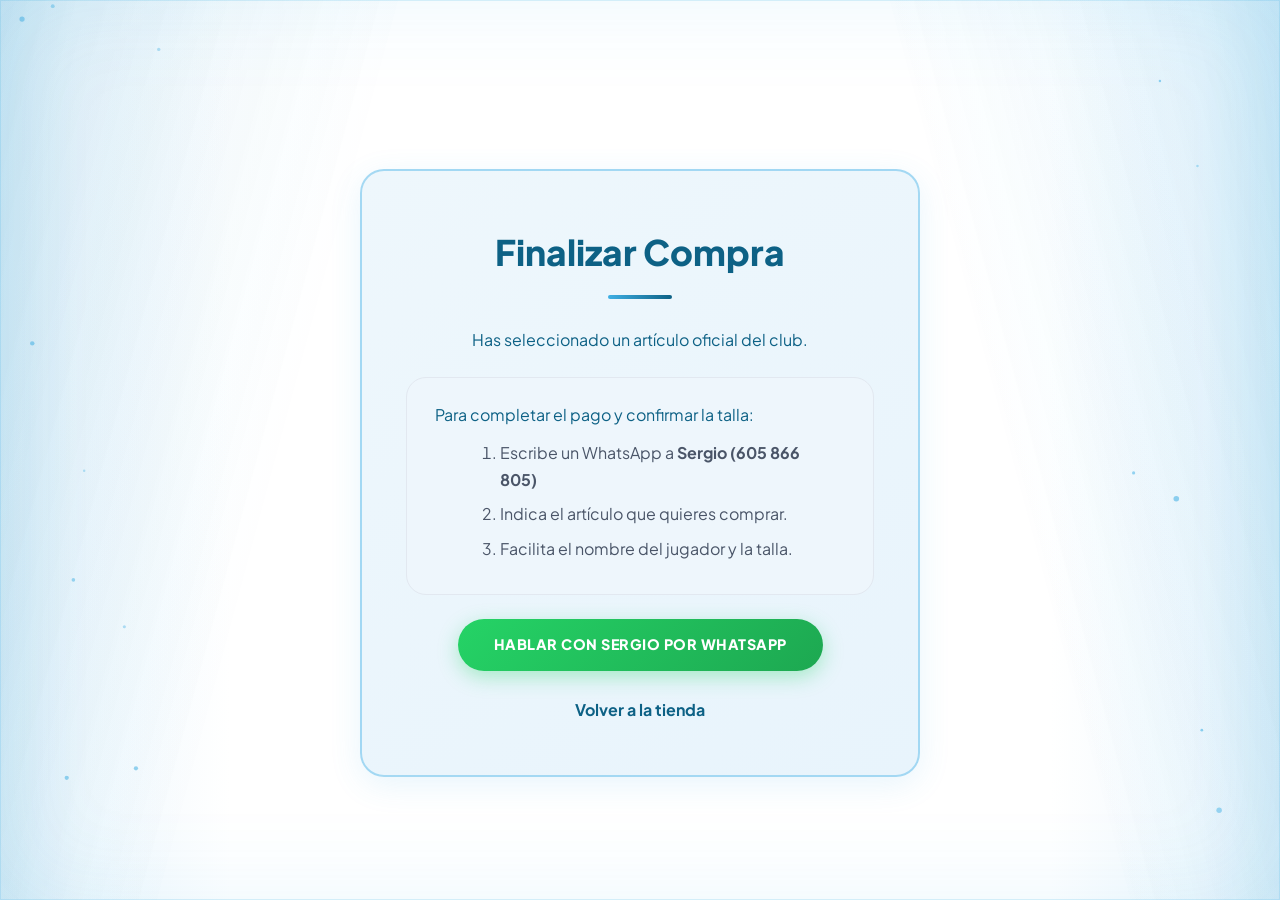
==== tienda.html @ 04175d42 "Add files via upload" ====
<!DOCTYPE html>
<html lang="es">
<head>
    <meta charset="UTF-8">
    <meta name="viewport" content="width=device-width, initial-scale=1.0">
    <title>Comprar Equipación | Inter de Majadahonda</title>
    <link rel="stylesheet" href="index.css?v=5">
    <link rel="icon" type="image/png" href="ImagenesInter/Logo.png">
</head>
<body class="inter-site bg-azul-suave pagina-secundaria">
    <div class="container">
        <div class="form-wrapper">
            <h2>Finalizar Compra</h2>
            <p>Has seleccionado un artículo oficial del club.</p>
            <div class="pasos-compra">
                <p>Para completar el pago y confirmar la talla:</p>
                <ol>
                    <li>Escribe un WhatsApp a <strong>Sergio (605 866 805)</strong></li>
                    <li>Indica el artículo que quieres comprar.</li>
                    <li>Facilita el nombre del jugador y la talla.</li>
                </ol>
            </div>
            <a href="https://wa.me/34605866805" class="btn-inter btn-whatsapp">Hablar con Sergio por WhatsApp</a>
            <br><br>
            <a href="index.html#tienda" class="enlace-volver">Volver a la tienda</a>
        </div>
    </div>
    <script src="inter-fondo.js?v=5" defer></script>
</body>
</html>
---- index.css ----
/* PALETA DE COLORES */
@import url('https://fonts.googleapis.com/css2?family=Plus+Jakarta+Sans:wght@400;600;700;800&display=swap');
@import url('inter-fondo.css');

:root {
    --azul-principal: #3eafe4;
    --azul-oscuro: #0d6185;
    --azul-suave: #eef6fc;
    --gris-fondo: #f4faff;
    --caja-azul: #eef6fc;
    --caja-azul-borde: rgba(62, 175, 228, 0.4);
    --borde-caja: 2px solid rgba(62, 175, 228, 0.42);
    --blanco: #ffffff;
    --gris-borde: #e2e8f0;
    --acento-hover: #2c8eb9;
    --sombra-suave: 0 4px 24px rgba(13, 97, 133, 0.08);
    --sombra-media: 0 12px 40px rgba(13, 97, 133, 0.12);
    --sombra-azul: 0 8px 32px rgba(62, 175, 228, 0.25);
    --radio-lg: 20px;
    --radio-xl: 24px;
    --transicion: 0.35s cubic-bezier(0.4, 0, 0.2, 1);
    --elevacion-equipo: 4px;
    --elevacion-foto: 6px;
    --elevacion-producto: 5px;
    --elevacion-precio: 5px;
    --margen-hover-extra: 2px;
}

* {
    margin: 0;
    padding: 0;
    box-sizing: border-box;
    scroll-behavior: smooth;
}

body {
    font-family: 'Plus Jakarta Sans', 'Segoe UI', Tahoma, Geneva, Verdana, sans-serif;
    line-height: 1.65;
    color: var(--azul-oscuro);
    -webkit-font-smoothing: antialiased;
}

.container {
    max-width: 1100px;
    margin: auto;
    padding: 0 24px;
}

/* ——— NAVEGACIÓN (fija: ver inter-fondo.css) ——— */
header {
    background: rgba(255, 255, 255, 0.98);
    backdrop-filter: blur(14px);
    -webkit-backdrop-filter: blur(14px);
    border-bottom: 3px solid var(--azul-principal);
    padding: 14px 0;
    box-shadow: 0 4px 20px rgba(13, 97, 133, 0.1);
    transition: box-shadow var(--transicion);
}

.nav-container {
    display: flex;
    justify-content: space-between;
    align-items: center;
    flex-wrap: wrap;
    gap: 12px;
}

.logo {
    font-size: 1.25rem;
    font-weight: 800;
    letter-spacing: -0.3px;
    display: flex;
    align-items: center;
}

.logo img {
    height: 50px;
    vertical-align: middle;
    margin-right: 10px;
    transition: transform var(--transicion);
}

.logo:hover img {
    transform: scale(1.05) rotate(-2deg);
}

.logo span {
    color: var(--azul-principal);
}

nav ul {
    list-style: none;
    display: flex;
    gap: 8px;
    flex-wrap: nowrap;
    justify-content: center;
}

nav a {
    text-decoration: none;
    color: var(--azul-oscuro);
    font-weight: 700;
    font-size: 0.92rem;
    padding: 8px 14px;
    border-radius: 50px;
    white-space: nowrap;
    flex-shrink: 0;
    transition: color var(--transicion), background var(--transicion), transform var(--transicion);
}

nav a:hover {
    color: var(--blanco);
    background: var(--azul-principal);
    transform: translateY(-1px);
}

@media (min-width: 769px) {
    nav ul {
        flex-wrap: wrap;
    }
}

.dropdown {
    position: relative;
}

.submenu {
    display: none;
    position: absolute;
    top: calc(100% + 8px);
    left: 0;
    background: var(--blanco);
    border: 1px solid var(--gris-borde);
    padding: 8px;
    min-width: 180px;
    box-shadow: var(--sombra-media);
    border-radius: var(--radio-lg);
    animation: fadeSlideDown 0.25s ease;
    z-index: 10001;
}

@keyframes fadeSlideDown {
    from {
        opacity: 0;
        transform: translateY(-8px);
    }
    to {
        opacity: 1;
        transform: translateY(0);
    }
}

.dropdown:hover .submenu {
    display: block;
}

.submenu li {
    list-style: none;
    margin-bottom: 4px;
}

.submenu a {
    display: block;
    border-radius: 12px;
}

/* ——— SECCIONES ——— */
section {
    padding: 72px 0;
    text-align: center;
    position: relative;
    scroll-margin-top: calc(var(--altura-nav, 96px) + 20px);
}

#inicio {
    padding-bottom: 40px;
}

#competicion {
    padding-top: 48px;
}

h1 {
    font-size: clamp(1.75rem, 4vw, 2.6rem);
    color: var(--azul-oscuro);
    margin-bottom: 20px;
    line-height: 1.25;
    font-weight: 800;
}

h2 {
    font-size: clamp(1.6rem, 3.5vw, 2.2rem);
    margin-bottom: 28px;
    color: var(--azul-oscuro);
    font-weight: 800;
    position: relative;
    display: inline-block;
    width: 100%;
}

h2::after {
    content: '';
    display: block;
    width: 64px;
    height: 4px;
    background: linear-gradient(90deg, var(--azul-principal), var(--azul-oscuro));
    border-radius: 4px;
    margin: 14px auto 0;
}

h3 {
    margin-bottom: 18px;
    color: var(--azul-principal);
    text-transform: uppercase;
    letter-spacing: 1.2px;
    font-size: 1rem;
    font-weight: 800;
}

.intro-text {
    font-size: 1.1rem;
    max-width: 850px;
    margin: 0 auto 32px;
    color: #4a5568;
    line-height: 1.75;
}

/* ——— HERO / INICIO ——— */
.hero {
    padding-top: 56px;
}

.hero-logo img {
    width: min(300px, 70vw);
    height: auto;
    filter: drop-shadow(0 12px 28px rgba(62, 175, 228, 0.35));
    animation: floatLogo 4s ease-in-out infinite;
}

@keyframes floatLogo {
    0%, 100% { transform: translateY(0); }
    50% { transform: translateY(-8px); }
}

.bienvenida {
    background: linear-gradient(145deg, #eef7fc 0%, #e3f2fa 100%);
    padding: 52px 48px;
    border-radius: var(--radio-xl);
    margin: 36px 0 40px;
    box-shadow: 0 10px 36px rgba(62, 175, 228, 0.14);
    border: var(--borde-caja);
    transition: box-shadow var(--transicion), transform var(--transicion);
}

.bienvenida h1 {
    margin-bottom: 24px;
}

.bienvenida .intro-text {
    margin-bottom: 0;
}

.bienvenida:hover {
    box-shadow: var(--sombra-media);
    transform: translateY(-2px);
}

/* ——— PROPUESTA DE VALOR ——— */
.propuesta-valor {
    background: linear-gradient(135deg, var(--azul-principal) 0%, var(--azul-oscuro) 100%);
    color: white;
    padding: 48px 40px;
    border-radius: var(--radio-xl);
    margin: 32px 0;
    box-shadow: var(--sombra-azul);
    position: relative;
    overflow: hidden;
}

.propuesta-valor::before {
    content: '';
    position: absolute;
    top: -50%;
    right: -20%;
    width: 280px;
    height: 280px;
    background: rgba(255, 255, 255, 0.08);
    border-radius: 50%;
    pointer-events: none;
}

.propuesta-valor h2,
.propuesta-valor h3 {
    color: white !important;
    text-transform: none;
    letter-spacing: normal;
}

.propuesta-valor h2::after {
    background: rgba(255, 255, 255, 0.5);
}

.propuesta-valor h3 {
    margin-bottom: 14px;
    font-size: 1.35rem;
}

.propuesta-valor p {
    font-size: 1.15rem;
    opacity: 0.95;
    position: relative;
    z-index: 1;
}

/* ——— PATROCINADORES ——— */
.patrocinadores {
    margin-top: 28px;
    margin-bottom: 0;
}

.patrocinadores h3 {
    color: var(--azul-oscuro);
    text-transform: none;
    letter-spacing: 0;
    font-size: 1.15rem;
}

.logos-grid {
    display: grid;
    grid-template-columns: repeat(2, 1fr);
    gap: 24px;
    margin-top: 20px;
    align-items: center;
}

.logo-patro {
    background: transparent;
    padding: 20px 16px;
    border: none;
    box-shadow: none;
    display: flex;
    align-items: center;
    justify-content: center;
    transition: transform var(--transicion);
}

.logo-patro:hover {
    transform: scale(1.03);
}

.logo-patro img {
    width: auto;
    max-width: 100%;
    height: auto;
    max-height: 130px;
    object-fit: contain;
}

.logo-patro.logo-patro-grande img {
    max-height: 200px;
    min-height: 140px;
}

/* ——— COMPETICIÓN Y EQUIPOS ——— */
.categoria-competicion {
    background: var(--caja-azul);
    padding: 44px 40px;
    border-radius: var(--radio-xl);
    margin-bottom: 36px;
    border: var(--borde-caja);
    box-shadow: 0 6px 28px rgba(62, 175, 228, 0.1);
    text-align: center;
    transition: box-shadow var(--transicion);
}

.categoria-competicion:hover {
    box-shadow: var(--sombra-media);
}

.categoria-competicion > p {
    color: #4a5568;
    margin-bottom: 8px;
}

.equipos-grid,
.equipos-foto-grid {
    display: grid;
    gap: 18px;
    margin-top: 24px;
}

.equipos-grid {
    grid-template-columns: repeat(4, 1fr);
    max-width: 100%;
    margin-left: auto;
    margin-right: auto;
}

.equipos-foto-grid {
    grid-template-columns: repeat(3, 1fr);
}

/* Federados 25/26 escritorio: 3 arriba, 2 abajo centrados */
.equipos-grid-federados {
    grid-template-columns: repeat(6, 1fr);
    max-width: 780px;
    margin-left: auto;
    margin-right: auto;
}

.equipos-grid-federados .equipo-card:nth-child(1) { grid-column: 1 / 3; }
.equipos-grid-federados .equipo-card:nth-child(2) { grid-column: 3 / 5; }
.equipos-grid-federados .equipo-card:nth-child(3) { grid-column: 5 / 7; }
.equipos-grid-federados .equipo-card:nth-child(4) { grid-column: 2 / 4; }
.equipos-grid-federados .equipo-card:nth-child(5) { grid-column: 4 / 6; }

/* Liga Fútbol 7: 4 equipos en una fila */
#competicion .categoria-competicion:nth-of-type(2) .equipos-grid {
    grid-template-columns: repeat(4, 1fr);
    max-width: 100%;
}

/* Liga Fútbol Sala: 3 equipos en una fila */
#competicion .categoria-competicion:nth-of-type(3) .equipos-grid {
    grid-template-columns: repeat(3, 1fr);
    max-width: 720px;
}

.equipo-card {
    background: #ffffff;
    padding: 26px 22px;
    border-radius: 16px;
    border: 1px solid rgba(62, 175, 228, 0.38);
    transition: var(--transicion);
    font-weight: 600;
}

.equipo-card:hover {
    border-color: var(--azul-principal);
    background: var(--blanco);
    box-shadow: var(--sombra-suave);
    transform: translateY(calc(-1 * var(--elevacion-equipo)));
}

.equipo-card-foto {
    background: var(--blanco);
    border-radius: var(--radio-lg);
    overflow: hidden;
    border: var(--borde-caja);
    transition: var(--transicion);
    box-shadow: var(--sombra-suave);
}

.equipo-card-foto:hover {
    transform: translateY(calc(-1 * var(--elevacion-foto)));
    box-shadow: var(--sombra-media);
    border-color: var(--azul-principal);
}

.equipo-card strong {
    color: var(--azul-oscuro);
    font-size: 1.05rem;
}

.equipo-info {
    padding: 20px;
    border-top: 3px solid var(--azul-principal);
    background: linear-gradient(180deg, var(--blanco) 0%, var(--azul-suave) 100%);
}

.equipo-info strong {
    display: block;
    font-size: 1.1rem;
    margin-bottom: 6px;
    color: var(--azul-oscuro);
}

.equipo-info span {
    color: var(--azul-principal);
    font-size: 0.82rem;
    font-weight: 800;
    text-transform: uppercase;
    letter-spacing: 0.5px;
}

/* ——— FOTOS (columnas fijas, altura proporcional) ——— */
.foto-real {
    width: 100%;
    height: auto;
    aspect-ratio: 4 / 3;
    object-fit: cover;
    display: block;
    border-radius: var(--radio-lg);
    border: var(--borde-caja);
    box-shadow: var(--sombra-suave);
}

.galeria-inicio .foto-real {
    aspect-ratio: 3 / 2;
}

.equipo-card-foto .foto-real {
    aspect-ratio: 4 / 3;
    border-radius: 0;
    border: none;
    border-bottom: 1px solid var(--gris-borde);
    box-shadow: none;
}

.foto-box {
    background: linear-gradient(145deg, #eef6fc 0%, #e2e8f0 100%);
    border: 2px dashed #b8d4e8;
    border-radius: var(--radio-lg);
    height: 190px;
    display: flex;
    align-items: center;
    justify-content: center;
    color: #7a9bb5;
    font-weight: 600;
    font-size: 0.95rem;
    transition: var(--transicion);
}

.foto-box:hover {
    border-color: var(--azul-principal);
    background: linear-gradient(145deg, var(--azul-suave) 0%, #eef6fc 100%);
}

.equipo-card-foto .foto-box {
    border: none;
    border-radius: 0;
    border-bottom: 1px solid var(--gris-borde);
}

.galeria-inicio,
.tienda-grid {
    display: grid;
    grid-template-columns: repeat(2, 1fr);
    gap: 20px;
    margin-bottom: 40px;
    padding-top: calc(var(--elevacion-producto) + var(--margen-hover-extra));
}

.equipos-foto-grid {
    gap: 16px;
    padding-top: calc(var(--elevacion-foto) + var(--margen-hover-extra));
}

#tienda h3 + p {
    margin-bottom: 16px;
}

.tienda-grid-packs {
    margin-top: 0;
    padding-top: calc(var(--elevacion-producto) + var(--margen-hover-extra));
}

.tienda-subtitulo {
    margin-top: 40px;
    margin-bottom: 16px;
}

#femenino .galeria-inicio {
    grid-template-columns: repeat(3, 1fr);
}

/* ——— TABLA ——— */
.tabla-wrapper {
    overflow: hidden;
    border-radius: var(--radio-xl);
    box-shadow: 0 8px 28px rgba(62, 175, 228, 0.1);
    margin-top: 32px;
    border: var(--borde-caja);
    background: var(--caja-azul);
    padding: 10px;
}

.tabla-wrapper-scroll {
    overflow-x: auto;
    border-radius: calc(var(--radio-xl) - 6px);
}

.tabla-inter {
    width: 100%;
    border-collapse: collapse;
    border-spacing: 0;
    background: var(--blanco);
    table-layout: fixed;
    border-radius: calc(var(--radio-lg) - 2px);
    overflow: hidden;
}

.tabla-inter th:nth-child(1),
.tabla-inter td:nth-child(1) {
    width: 24%;
}

.tabla-inter th:nth-child(2),
.tabla-inter td:nth-child(2) {
    width: 46%;
}

.tabla-inter th:nth-child(3),
.tabla-inter td:nth-child(3) {
    width: 30%;
}

.tabla-inter th {
    background: linear-gradient(180deg, var(--azul-oscuro) 0%, #0a5270 100%);
    color: white;
    padding: 12px 10px;
    font-weight: 700;
    text-align: center;
    font-size: 0.9rem;
}

.tabla-inter thead tr:first-child th:first-child {
    border-top-left-radius: 8px;
}

.tabla-inter thead tr:first-child th:last-child {
    border-top-right-radius: 8px;
}

.tabla-inter tbody tr:last-child td:first-child {
    border-bottom-left-radius: 8px;
}

.tabla-inter tbody tr:last-child td:last-child {
    border-bottom-right-radius: 8px;
}

.tabla-inter td {
    padding: 10px 10px;
    border-bottom: 1px solid var(--gris-borde);
    transition: background var(--transicion), border-color var(--transicion), color var(--transicion);
}

.tabla-inter td:first-child {
    border-left: 4px solid transparent;
    transition: background var(--transicion), border-color var(--transicion), transform var(--transicion), border-left-color var(--transicion), color var(--transicion);
}

.tabla-inter tbody tr:hover td {
    background: rgba(62, 175, 228, 0.1);
    border-bottom-color: var(--azul-principal);
    color: var(--azul-oscuro);
}

.tabla-inter tbody tr:hover td:first-child {
    transform: translateX(8px);
    border-left-color: var(--azul-principal);
    color: var(--azul-oscuro);
}

.tabla-inter tr:nth-child(even) td {
    background-color: var(--azul-suave);
}

.tabla-inter tr:nth-child(even):hover td {
    background: rgba(62, 175, 228, 0.14);
    color: var(--azul-oscuro);
}

/* ——— FEMENINO ——— */
.femenino-promo {
    background: linear-gradient(145deg, #eef7fc 0%, #e8f4fc 100%);
    padding: 44px 40px;
    border-radius: var(--radio-xl);
    margin-bottom: 44px;
    border: var(--borde-caja);
    box-shadow: 0 8px 32px rgba(62, 175, 228, 0.12);
}

.femenino-promo h3 {
    color: var(--azul-oscuro);
    font-size: 1.4rem;
    margin-bottom: 16px;
    text-transform: none;
    letter-spacing: 0;
}

/* ——— PRECIOS (estilo unificado) ——— */
.info-seccion {
    margin-bottom: 20px;
}

#precios,
#inscripciones,
#tienda {
    scroll-margin-top: calc(var(--altura-nav, 96px) + 20px);
}

.precios-grid-detallado {
    display: grid;
    grid-template-columns: repeat(3, 1fr);
    gap: 20px;
    margin: 36px 0 48px;
    align-items: stretch;
    padding-top: calc(var(--elevacion-precio) + var(--margen-hover-extra));
}

.precio-card {
    background: var(--caja-azul);
    padding: 42px 34px;
    border-radius: var(--radio-xl);
    border: var(--borde-caja);
    border-bottom: 5px solid var(--azul-principal);
    box-shadow: 0 8px 28px rgba(62, 175, 228, 0.1);
    display: flex;
    flex-direction: column;
    align-items: center;
    justify-content: flex-start;
    text-align: center;
    min-height: 250px;
    transition: var(--transicion);
    position: relative;
    overflow: hidden;
    margin-top: 0;
}

.precio-card::before {
    content: '';
    position: absolute;
    top: 0;
    left: 0;
    right: 0;
    height: 4px;
    background: linear-gradient(90deg, var(--azul-principal), var(--azul-oscuro));
    opacity: 0;
    transition: opacity var(--transicion);
}

.precio-card:hover {
    transform: translateY(calc(-1 * var(--elevacion-precio)));
    box-shadow: var(--sombra-media);
    border-color: var(--azul-principal);
}

.precio-card:hover::before {
    opacity: 1;
}

.precio-card h4 {
    color: var(--azul-oscuro);
    font-size: 1rem;
    font-weight: 800;
    text-transform: uppercase;
    letter-spacing: 0.8px;
    margin-bottom: 16px;
    width: 100%;
}

.precio-card .monto {
    display: block;
    font-size: 2.75rem;
    font-weight: 800;
    color: var(--azul-principal);
    margin: 8px 0 12px;
    line-height: 1;
}

.precio-card .monto::after {
    content: '';
    display: block;
    width: 40px;
    height: 3px;
    background: var(--azul-principal);
    border-radius: 2px;
    margin: 14px auto 0;
    opacity: 0.4;
}

.precio-card p {
    color: #4a5568;
    font-size: 0.95rem;
    line-height: 1.55;
    margin-top: auto;
    padding-top: 8px;
}

/* Sin variante destacada: las tres tarjetas son iguales */
.precio-card.destacada {
    border: var(--borde-caja);
    background: var(--caja-azul);
    transform: none;
}

.precio-card.destacada:hover {
    transform: translateY(calc(-1 * var(--elevacion-precio)));
}

/* ——— INSCRIPCIONES ——— */
.inscripcion-container {
    background: linear-gradient(145deg, #eef7fc 0%, #e8f4fc 100%);
    border-radius: var(--radio-xl);
    padding: 48px 44px;
    margin-top: 28px;
    border: var(--borde-caja);
    box-shadow: 0 8px 32px rgba(62, 175, 228, 0.12);
}

.categorias-lista {
    background: #ffffff;
    padding: 34px 38px;
    border-radius: var(--radio-lg);
    margin: 0 auto 36px;
    max-width: 800px;
    text-align: left;
    border: var(--borde-caja);
}

.categorias-lista h3 {
    color: var(--azul-principal);
    margin-bottom: 16px;
    text-transform: none;
    letter-spacing: 0;
    font-size: 1.2rem;
}

.categorias-lista p {
    margin-bottom: 12px;
    border-bottom: 1px solid var(--gris-borde);
    padding-bottom: 10px;
    transition: padding-left var(--transicion);
}

.categorias-lista p:hover {
    padding-left: 8px;
    border-bottom-color: var(--azul-principal);
}

.categorias-lista p:last-child {
    border-bottom: none;
}

.inscripcion-accion h3 {
    margin-bottom: 14px;
    color: var(--azul-oscuro);
    text-transform: none;
    letter-spacing: 0;
    font-size: 1.25rem;
}

.inscripcion-accion p {
    max-width: 700px;
    margin: 0 auto 20px;
    color: #4a5568;
}

.link-formulario {
    margin-top: 24px;
}

/* ——— TIENDA ——— */
.contacto-tienda {
    background: linear-gradient(145deg, #eef7fc 0%, #e8f4fc 100%);
    padding: 34px 38px;
    border-radius: var(--radio-lg);
    margin-bottom: 36px;
    border: var(--borde-caja);
    box-shadow: var(--sombra-suave);
}

.contacto-tienda a {
    color: var(--azul-principal);
    font-weight: 800;
    text-decoration: none;
    border-bottom: 2px solid transparent;
    transition: border-color var(--transicion), color var(--transicion);
}

.contacto-tienda a:hover {
    color: var(--azul-oscuro);
    border-bottom-color: var(--azul-oscuro);
}

.producto-card {
    background: var(--caja-azul);
    padding: 34px 28px;
    border-radius: var(--radio-xl);
    border: var(--borde-caja);
    border-bottom: 5px solid var(--azul-principal);
    display: flex;
    flex-direction: column;
    justify-content: space-between;
    height: 100%;
    box-shadow: var(--sombra-suave);
    transition: var(--transicion);
}

.producto-card:hover {
    transform: translateY(calc(-1 * var(--elevacion-producto)));
    box-shadow: var(--sombra-media);
    border-color: var(--azul-principal);
}

.producto-card:hover .foto-prenda {
    transform: scale(1.02);
}

.producto-card strong {
    display: block;
    font-size: 1.1rem;
    color: var(--azul-oscuro);
    margin: 8px 0;
}

.producto-card p {
    color: #4a5568;
    font-size: 0.92rem;
    margin: 8px 0 16px;
    flex-grow: 1;
}

.precio-tag {
    display: inline-block;
    background: linear-gradient(135deg, var(--azul-principal), var(--azul-oscuro));
    color: white;
    padding: 6px 18px;
    border-radius: 50px;
    font-weight: 800;
    margin: 8px 0 12px;
    font-size: 0.95rem;
}

.foto-prenda {
    width: 100%;
    height: auto;
    aspect-ratio: 1 / 1;
    object-fit: contain;
    background: rgba(255, 255, 255, 0.55);
    border-radius: 14px;
    margin-bottom: 14px;
    box-shadow: var(--sombra-suave);
    transition: transform var(--transicion);
}

.tienda-grid-individuales {
    display: grid;
    grid-template-columns: 1fr 1fr;
    gap: 20px;
    margin-bottom: 40px;
    padding-top: calc(var(--elevacion-producto) + var(--margen-hover-extra));
}

.tienda-columna {
    display: flex;
    flex-direction: column;
    gap: 24px;
}

.tienda-columna .producto-card {
    flex: 1;
}

.aviso-tienda,
#tienda > p[style] {
    margin-top: 28px;
    font-style: italic;
    color: var(--azul-oscuro);
}

.tienda-nota {
    margin-top: 30px;
    font-style: italic;
    color: #4a5568;
}

.hero-logo {
    text-align: center;
    margin-top: 12px;
    margin-bottom: 28px;
}

/* ——— BOTÓN ——— */
.btn-inter {
    background: linear-gradient(135deg, var(--azul-principal), var(--acento-hover));
    color: white;
    padding: 14px 36px;
    border: none;
    border-radius: 50px;
    font-weight: 800;
    cursor: pointer;
    text-transform: uppercase;
    letter-spacing: 0.5px;
    font-size: 0.9rem;
    transition: var(--transicion);
    box-shadow: var(--sombra-azul);
    font-family: inherit;
    display: inline-block;
    text-decoration: none;
}

.btn-inter:hover {
    background: linear-gradient(135deg, var(--azul-oscuro), #0a5270);
    transform: translateY(-2px) scale(1.03);
    box-shadow: 0 8px 24px rgba(13, 97, 133, 0.35);
    color: white;
}

.btn-inter-lg {
    font-size: 1.1rem;
    padding: 16px 40px;
}

.btn-inter-sm {
    font-size: 0.85rem;
    padding: 10px 20px;
}

/* ——— FORMULARIO (clases compartidas) ——— */
.grupo-form {
    margin-bottom: 25px;
    text-align: left;
}

.grupo-form label {
    display: block;
    font-weight: bold;
    margin-bottom: 8px;
    color: var(--azul-oscuro);
}

.grupo-form input[type="text"],
.grupo-form input[type="email"],
.grupo-form input[type="date"],
.grupo-form input[type="tel"] {
    width: 100%;
    padding: 12px;
    border: 1px solid var(--gris-borde);
    border-radius: 10px;
    font-size: 1rem;
    font-family: inherit;
    transition: border-color var(--transicion), box-shadow var(--transicion);
}

.grupo-form input:focus {
    outline: none;
    border-color: var(--azul-principal);
    box-shadow: 0 0 0 3px rgba(62, 175, 228, 0.2);
}

.form-seccion {
    background: #fdfdfd;
    padding: 20px;
    border-radius: 15px;
    border: 1px solid var(--gris-borde);
}

.form-wrapper {
    background: linear-gradient(145deg, #eef7fc 0%, #e8f4fc 100%);
    padding: 52px 44px;
    border-radius: var(--radio-xl);
    max-width: 560px;
    margin: 0 auto;
    box-shadow: 0 8px 32px rgba(62, 175, 228, 0.12);
    border: var(--borde-caja);
}

.pagina-secundaria {
    padding: 50px 0;
    text-align: center;
    min-height: 70vh;
    display: flex;
    align-items: center;
}

.pagina-secundaria .container {
    width: 100%;
}

.pasos-compra {
    background: var(--azul-suave);
    padding: 24px 28px;
    border-radius: var(--radio-lg);
    margin: 24px 0;
    border: 1px solid var(--gris-borde);
    text-align: left;
}

.pasos-compra ol {
    margin: 12px auto 0;
    padding-left: 1.25rem;
    max-width: 320px;
    color: #4a5568;
}

.pasos-compra li {
    margin-bottom: 8px;
}

.btn-whatsapp {
    background: linear-gradient(135deg, #25d366, #1da851) !important;
    box-shadow: 0 6px 20px rgba(37, 211, 102, 0.35) !important;
}

.btn-whatsapp:hover {
    background: linear-gradient(135deg, #1da851, #178f45) !important;
}

.enlace-volver {
    color: var(--azul-oscuro);
    font-weight: 700;
    text-decoration: none;
    border-bottom: 2px solid transparent;
    transition: border-color var(--transicion);
}

.enlace-volver:hover {
    border-bottom-color: var(--azul-principal);
}

/* ——— DIVISOR Y FOOTER ——— */
.divisor {
    border: 0;
    height: 2px;
    background: linear-gradient(90deg, transparent, var(--azul-principal), transparent);
    margin: 56px 0;
    opacity: 0.5;
}

footer {
    background: linear-gradient(180deg, var(--azul-oscuro) 0%, #084a63 100%);
    color: white;
    padding: 48px 0;
    border-top: 6px solid var(--azul-principal);
}

footer p {
    margin-bottom: 8px;
    opacity: 0.95;
}

footer a {
    color: #b8e4f7;
    text-decoration: none;
    font-weight: 700;
}

footer a:hover {
    color: white;
    text-decoration: underline;
}

footer p:last-child {
    opacity: 0.75;
    font-size: 0.9rem;
}

/* ——— ANIMACIÓN ENTRADA SECCIONES ——— */
@media (prefers-reduced-motion: no-preference) {
    section .container > h2,
    section .container > .intro-text,
    .bienvenida,
    .precio-card,
    .categoria-competicion,
    .equipo-card-foto {
        animation: fadeInUp 0.6s ease backwards;
    }
}

@keyframes fadeInUp {
    from {
        opacity: 0;
        transform: translateY(16px);
    }
    to {
        opacity: 1;
        transform: translateY(0);
    }
}

/* ——— ESCRITORIO (pantallas anchas) ——— */
@media (min-width: 769px) {
    .equipos-foto-grid {
        grid-template-columns: repeat(4, 1fr);
    }

    /* Tabla completa en ordenador (no modo tarjetas) */
    .tabla-inter {
        display: table;
        min-width: 100%;
        width: 100%;
    }

    .tabla-inter thead {
        display: table-header-group;
    }

    .tabla-inter tbody {
        display: table-row-group;
    }

    .tabla-inter tr {
        display: table-row;
    }

    .tabla-inter th,
    .tabla-inter td {
        display: table-cell;
    }

    .tabla-inter td:not(:first-child)::before {
        content: none;
    }

    .tabla-inter td:first-child {
        background: transparent;
        color: inherit;
        text-align: center;
        font-weight: inherit;
    }

    .tabla-inter tr:nth-child(even) td {
        background-color: var(--azul-suave);
    }

    .tabla-inter tr:nth-child(even) td:first-child {
        background-color: var(--azul-suave);
    }
}

@media (min-width: 1024px) {
    .equipos-foto-grid {
        grid-template-columns: repeat(4, 1fr);
    }
}

/* ——— MÓVIL ——— */
@media (max-width: 768px) {
    :root {
        --altura-nav: 72px;
        --margen-hover-extra: 3px;
    }

    html {
        font-size: 11px;
    }

    body.inter-site {
        font-size: 11px;
    }

    .container {
        max-width: 100%;
        padding: 0 8px;
    }

    section {
        padding: 20px 0;
        scroll-margin-top: calc(var(--altura-nav, 72px) + 12px);
    }

    #inicio {
        padding-bottom: 16px;
        padding-top: 8px;
    }

    #competicion {
        padding-top: 16px;
    }

    h1 {
        font-size: 1.15rem;
        margin-bottom: 10px;
        line-height: 1.2;
    }

    h2 {
        font-size: 1.05rem;
        margin-bottom: 12px;
    }

    h2::after {
        width: 36px;
        height: 2px;
        margin-top: 8px;
    }

    h3 {
        font-size: 0.75rem;
        margin-bottom: 8px;
        letter-spacing: 0.6px;
    }

    .intro-text {
        font-size: 0.82rem;
        margin-bottom: 14px;
        line-height: 1.45;
    }

    header {
        padding: 6px 0 8px;
    }

    .nav-container {
        flex-direction: column;
        align-items: stretch;
        flex-wrap: nowrap;
        gap: 6px;
    }

    .logo {
        font-size: 0.75rem;
        justify-content: center;
        padding: 0 4px;
    }

    .logo img {
        height: 28px;
        margin-right: 5px;
    }

    .logo span {
        display: none;
    }

    nav {
        display: block;
        position: static;
        width: 100%;
        padding: 0;
        background: transparent;
        border: none;
        box-shadow: none;
    }

    nav ul {
        display: flex;
        flex-wrap: wrap;
        justify-content: center;
        align-items: center;
        gap: 4px 6px;
        width: 100%;
        padding: 0 4px 2px;
        overflow: visible;
    }

    nav a {
        display: inline-block;
        font-size: 0.8rem;
        padding: 5px 9px;
        border-radius: 50px;
        text-align: center;
        white-space: nowrap;
        line-height: 1.25;
        flex: 0 0 auto;
    }

    nav li:nth-child(4) a,
    nav li:nth-child(7) a {
        white-space: normal;
    }

    .hero {
        padding-top: 24px;
    }

    .hero-logo {
        margin-top: 18px;
        margin-bottom: 16px;
    }

    .hero-logo img {
        width: min(120px, 32vw);
    }

    .bienvenida {
        padding: 14px 12px;
        margin: 12px 0 14px;
        border-radius: 12px;
    }

    .galeria-inicio,
    .tienda-grid {
        grid-template-columns: repeat(2, 1fr);
        gap: 10px;
        margin-bottom: 16px;
        padding-top: calc(var(--elevacion-producto) + var(--margen-hover-extra));
    }

    #femenino .galeria-inicio {
        grid-template-columns: repeat(3, 1fr);
        gap: 10px;
    }

    .equipos-foto-grid {
        grid-template-columns: repeat(3, 1fr);
        gap: 10px;
        padding-top: calc(var(--elevacion-foto) + var(--margen-hover-extra));
    }

    .foto-real,
    .galeria-inicio .foto-real {
        height: auto;
        aspect-ratio: 4 / 3;
        border-radius: 8px;
    }

    .equipo-card-foto .foto-real {
        height: auto;
        aspect-ratio: 4 / 3;
        border-radius: 0;
        border: none;
        box-shadow: none;
    }

    .equipo-card-foto {
        border-radius: 10px;
        border: 1px solid rgba(62, 175, 228, 0.32);
        box-shadow: none;
    }

    .equipo-info {
        padding: 6px 4px;
        border-top: 2px solid var(--azul-principal);
    }

    #tienda h3 + p {
        margin-bottom: 12px;
    }

    .tienda-grid-packs {
        padding-top: calc(var(--elevacion-producto) + var(--margen-hover-extra));
    }

    .propuesta-valor {
        padding: 14px 12px;
        margin: 12px 0;
        border-radius: 12px;
    }

    .propuesta-valor p {
        font-size: 0.8rem;
    }

    .propuesta-valor h3 {
        font-size: 0.88rem;
    }

    .logos-grid {
        grid-template-columns: repeat(2, 1fr);
        gap: 8px;
    }

    .logo-patro img {
        max-height: 48px;
    }

    .logo-patro.logo-patro-grande img {
        max-height: 60px;
        min-height: 0;
    }

    .categoria-competicion {
        padding: 14px 10px;
        margin-bottom: 14px;
        border-radius: 12px;
    }

    .equipos-grid {
        grid-template-columns: repeat(2, 1fr);
        max-width: 100%;
        gap: 6px;
        margin-top: 10px;
    }

    /* Móvil: anular layout escritorio de competición */
    #competicion .categoria-competicion:nth-of-type(2) .equipos-grid,
    #competicion .categoria-competicion:nth-of-type(3) .equipos-grid {
        grid-template-columns: repeat(2, 1fr);
        max-width: 100%;
    }

    .equipos-grid-federados {
        grid-template-columns: repeat(2, 1fr);
        max-width: 100%;
        gap: 6px;
    }

    .equipos-grid-federados .equipo-card:nth-child(1),
    .equipos-grid-federados .equipo-card:nth-child(2),
    .equipos-grid-federados .equipo-card:nth-child(3),
    .equipos-grid-federados .equipo-card:nth-child(4) {
        grid-column: auto;
    }

    .equipos-grid-federados .equipo-card:nth-child(5) {
        grid-column: 1 / -1;
        width: calc(50% - 4px);
        justify-self: center;
    }

    /* Futsal (3 equipos): último centrado en móvil */
    #competicion .categoria-competicion:nth-of-type(3) .equipos-grid .equipo-card:last-child:nth-child(odd) {
        grid-column: 1 / -1;
        width: calc(50% - 4px);
        justify-self: center;
    }

    .equipo-card {
        padding: 8px 4px;
        border-radius: 8px;
        font-size: 0.65rem;
        line-height: 1.25;
    }

    .equipo-card strong {
        font-size: 0.68rem;
    }

    .equipo-info strong {
        font-size: 0.65rem;
        margin-bottom: 1px;
    }

    .equipo-info span {
        font-size: 0.55rem;
        letter-spacing: 0;
    }

    .tabla-wrapper {
        padding: 6px;
        margin-top: 12px;
    }

    .tabla-wrapper-scroll {
        overflow-x: auto;
        -webkit-overflow-scrolling: touch;
    }

    .tabla-inter,
    .tabla-inter thead,
    .tabla-inter tbody,
    .tabla-inter tr,
    .tabla-inter th,
    .tabla-inter td {
        display: revert;
    }

    .tabla-inter {
        display: table !important;
        width: 100% !important;
        min-width: 0 !important;
        table-layout: fixed !important;
        border-collapse: collapse !important;
        font-size: 0.62rem;
    }

    .tabla-inter thead {
        display: table-header-group !important;
    }

    .tabla-inter tbody {
        display: table-row-group !important;
    }

    .tabla-inter tr {
        display: table-row !important;
    }

    .tabla-inter th,
    .tabla-inter td {
        display: table-cell !important;
        vertical-align: middle;
    }

    .tabla-inter th {
        padding: 7px 4px;
        font-size: 0.6rem;
    }

    .tabla-inter td {
        padding: 6px 4px;
        font-size: 0.58rem;
        line-height: 1.25;
        text-align: center;
        word-break: break-word;
        hyphens: auto;
    }

    .tabla-inter td::before {
        content: none !important;
        display: none !important;
    }

    .tabla-inter td:first-child {
        background-color: inherit;
        color: inherit;
        font-weight: 600;
    }

    .tabla-inter tr:nth-child(even) td,
    .tabla-inter tr:nth-child(even) td:first-child {
        background-color: var(--azul-suave);
    }

    .tabla-inter tbody tr:hover td {
        background: rgba(62, 175, 228, 0.1);
        border-bottom-color: var(--azul-principal);
        color: var(--azul-oscuro);
    }

    .tabla-inter tbody tr:hover td:first-child {
        transform: translateX(4px);
        border-left-color: var(--azul-principal);
        color: var(--azul-oscuro);
    }

    .tabla-inter tr:nth-child(even):hover td,
    .tabla-inter tr:nth-child(even):hover td:first-child {
        background: rgba(62, 175, 228, 0.14);
        color: var(--azul-oscuro);
    }

    .femenino-promo {
        padding: 14px 12px;
        margin-bottom: 14px;
        border-radius: 12px;
    }

    .femenino-promo h3 {
        font-size: 0.88rem;
    }

    .precios-grid-detallado {
        grid-template-columns: repeat(3, 1fr);
        gap: 8px;
        margin: 14px 0 18px;
        padding-top: calc(var(--elevacion-precio) + var(--margen-hover-extra));
    }

    .precio-card {
        padding: 12px 6px;
        min-height: 0;
        border-radius: 10px;
    }

    .precio-card h4 {
        font-size: 0.6rem;
        margin-bottom: 4px;
    }

    .precio-card .monto {
        font-size: 1.2rem;
        margin: 2px 0 4px;
    }

    .precio-card .monto::after {
        width: 20px;
        margin-top: 4px;
    }

    .precio-card p {
        font-size: 0.6rem;
        line-height: 1.3;
    }

    .inscripcion-container {
        padding: 14px 12px;
        border-radius: 12px;
    }

    .categorias-lista {
        padding: 12px 10px;
        margin-bottom: 14px;
    }

    .categorias-lista h3 {
        font-size: 0.82rem;
    }

    .categorias-lista p {
        font-size: 0.75rem;
        margin-bottom: 6px;
        padding-bottom: 6px;
    }

    .btn-inter {
        padding: 8px 14px;
        font-size: 0.68rem;
    }

    .btn-inter-lg {
        font-size: 0.72rem;
        padding: 9px 16px;
    }

    .btn-inter-sm {
        font-size: 0.6rem;
        padding: 6px 8px;
    }

    .contacto-tienda {
        padding: 12px 10px;
        margin-bottom: 14px;
    }

    .tienda-grid,
    .tienda-grid-individuales {
        grid-template-columns: repeat(2, 1fr);
        gap: 12px;
        margin-bottom: 14px;
        padding-top: calc(var(--elevacion-producto) + var(--margen-hover-extra));
    }

    .tienda-columna {
        gap: 12px;
    }

    .producto-card {
        padding: 10px 8px;
        border-radius: 10px;
    }

    .producto-card strong {
        font-size: 0.68rem;
    }

    .producto-card p {
        font-size: 0.62rem;
        margin: 4px 0 6px;
    }

    .foto-prenda {
        height: auto;
        aspect-ratio: 1 / 1;
        margin-bottom: 6px;
    }

    .precio-tag {
        font-size: 0.62rem;
        padding: 3px 8px;
    }

    .divisor {
        margin: 20px 0;
    }

    footer {
        padding: 20px 0;
    }

    footer p {
        font-size: 0.72rem;
    }

    .dropdown .submenu {
        position: static;
        box-shadow: none;
        margin-top: 4px;
    }
}

/* Forzar tabla normal también con clase JS en móvil */
body.modo-movil .tabla-inter {
    display: table !important;
    width: 100% !important;
    min-width: 0 !important;
    table-layout: fixed !important;
}

body.modo-movil .tabla-inter thead {
    display: table-header-group !important;
}

body.modo-movil .tabla-inter tbody {
    display: table-row-group !important;
}

body.modo-movil .tabla-inter tr {
    display: table-row !important;
}

body.modo-movil .tabla-inter th,
body.modo-movil .tabla-inter td {
    display: table-cell !important;
}

body.modo-movil .tabla-inter td::before {
    content: none !important;
    display: none !important;
}

/* Clase añadida por JS para identificar modo móvil */
body.modo-escritorio .nav-container {
    flex-wrap: wrap;
}
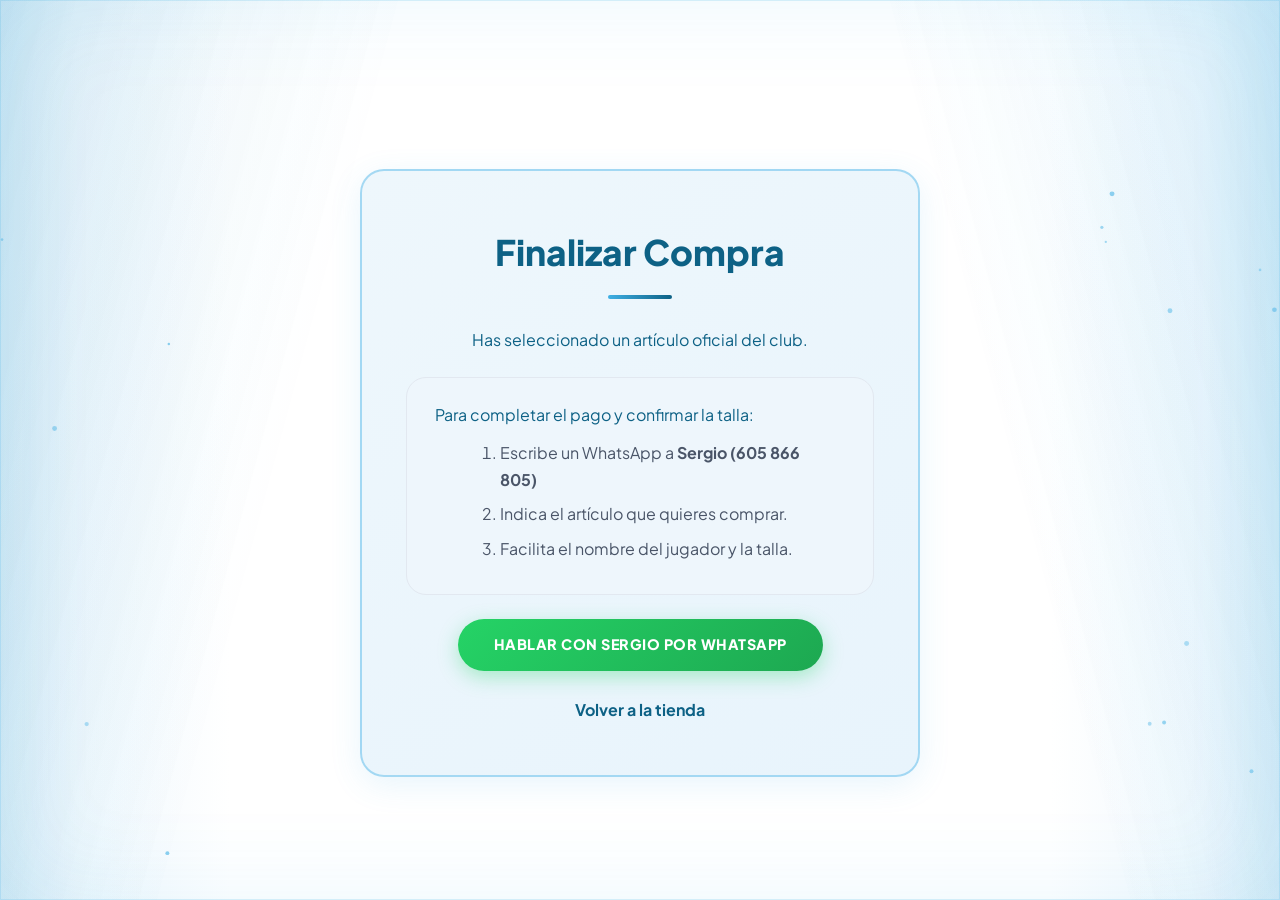
==== commit fe1cc640: "Version inicial de la web" ====
--- a/tienda.html
+++ b/tienda.html
@@ -1,30 +1,30 @@
-<!DOCTYPE html>
-<html lang="es">
-<head>
-    <meta charset="UTF-8">
-    <meta name="viewport" content="width=device-width, initial-scale=1.0">
-    <title>Comprar Equipación | Inter de Majadahonda</title>
-    <link rel="stylesheet" href="index.css?v=5">
-    <link rel="icon" type="image/png" href="ImagenesInter/Logo.png">
-</head>
-<body class="inter-site bg-azul-suave pagina-secundaria">
-    <div class="container">
-        <div class="form-wrapper">
-            <h2>Finalizar Compra</h2>
-            <p>Has seleccionado un artículo oficial del club.</p>
-            <div class="pasos-compra">
-                <p>Para completar el pago y confirmar la talla:</p>
-                <ol>
-                    <li>Escribe un WhatsApp a <strong>Sergio (605 866 805)</strong></li>
-                    <li>Indica el artículo que quieres comprar.</li>
-                    <li>Facilita el nombre del jugador y la talla.</li>
-                </ol>
-            </div>
-            <a href="https://wa.me/34605866805" class="btn-inter btn-whatsapp">Hablar con Sergio por WhatsApp</a>
-            <br><br>
-            <a href="index.html#tienda" class="enlace-volver">Volver a la tienda</a>
-        </div>
-    </div>
-    <script src="inter-fondo.js?v=5" defer></script>
-</body>
-</html>
+<!DOCTYPE html>
+<html lang="es">
+<head>
+    <meta charset="UTF-8">
+    <meta name="viewport" content="width=device-width, initial-scale=1.0">
+    <title>Comprar Equipación | Inter de Majadahonda</title>
+    <link rel="stylesheet" href="index.css?v=5">
+    <link rel="icon" type="image/png" href="ImagenesInter/Logo.png">
+</head>
+<body class="inter-site bg-azul-suave pagina-secundaria">
+    <div class="container">
+        <div class="form-wrapper">
+            <h2>Finalizar Compra</h2>
+            <p>Has seleccionado un artículo oficial del club.</p>
+            <div class="pasos-compra">
+                <p>Para completar el pago y confirmar la talla:</p>
+                <ol>
+                    <li>Escribe un WhatsApp a <strong>Sergio (605 866 805)</strong></li>
+                    <li>Indica el artículo que quieres comprar.</li>
+                    <li>Facilita el nombre del jugador y la talla.</li>
+                </ol>
+            </div>
+            <a href="https://wa.me/34605866805" class="btn-inter btn-whatsapp">Hablar con Sergio por WhatsApp</a>
+            <br><br>
+            <a href="index.html#tienda" class="enlace-volver">Volver a la tienda</a>
+        </div>
+    </div>
+    <script src="inter-fondo.js?v=5" defer></script>
+</body>
+</html>
--- a/index.css
+++ b/index.css
@@ -1,1789 +1,1785 @@
-/* PALETA DE COLORES */
-@import url('https://fonts.googleapis.com/css2?family=Plus+Jakarta+Sans:wght@400;600;700;800&display=swap');
-@import url('inter-fondo.css');
-
-:root {
-    --azul-principal: #3eafe4;
-    --azul-oscuro: #0d6185;
-    --azul-suave: #eef6fc;
-    --gris-fondo: #f4faff;
-    --caja-azul: #eef6fc;
-    --caja-azul-borde: rgba(62, 175, 228, 0.4);
-    --borde-caja: 2px solid rgba(62, 175, 228, 0.42);
-    --blanco: #ffffff;
-    --gris-borde: #e2e8f0;
-    --acento-hover: #2c8eb9;
-    --sombra-suave: 0 4px 24px rgba(13, 97, 133, 0.08);
-    --sombra-media: 0 12px 40px rgba(13, 97, 133, 0.12);
-    --sombra-azul: 0 8px 32px rgba(62, 175, 228, 0.25);
-    --radio-lg: 20px;
-    --radio-xl: 24px;
-    --transicion: 0.35s cubic-bezier(0.4, 0, 0.2, 1);
-    --elevacion-equipo: 4px;
-    --elevacion-foto: 6px;
-    --elevacion-producto: 5px;
-    --elevacion-precio: 5px;
-    --margen-hover-extra: 2px;
-}
-
-* {
-    margin: 0;
-    padding: 0;
-    box-sizing: border-box;
-    scroll-behavior: smooth;
-}
-
-body {
-    font-family: 'Plus Jakarta Sans', 'Segoe UI', Tahoma, Geneva, Verdana, sans-serif;
-    line-height: 1.65;
-    color: var(--azul-oscuro);
-    -webkit-font-smoothing: antialiased;
-}
-
-.container {
-    max-width: 1100px;
-    margin: auto;
-    padding: 0 24px;
-}
-
-/* ——— NAVEGACIÓN (fija: ver inter-fondo.css) ——— */
-header {
-    background: rgba(255, 255, 255, 0.98);
-    backdrop-filter: blur(14px);
-    -webkit-backdrop-filter: blur(14px);
-    border-bottom: 3px solid var(--azul-principal);
-    padding: 14px 0;
-    box-shadow: 0 4px 20px rgba(13, 97, 133, 0.1);
-    transition: box-shadow var(--transicion);
-}
-
-.nav-container {
-    display: flex;
-    justify-content: space-between;
-    align-items: center;
-    flex-wrap: wrap;
-    gap: 12px;
-}
-
-.logo {
-    font-size: 1.25rem;
-    font-weight: 800;
-    letter-spacing: -0.3px;
-    display: flex;
-    align-items: center;
-}
-
-.logo img {
-    height: 50px;
-    vertical-align: middle;
-    margin-right: 10px;
-    transition: transform var(--transicion);
-}
-
-.logo:hover img {
-    transform: scale(1.05) rotate(-2deg);
-}
-
-.logo span {
-    color: var(--azul-principal);
-}
-
-nav ul {
-    list-style: none;
-    display: flex;
-    gap: 8px;
-    flex-wrap: nowrap;
-    justify-content: center;
-}
-
-nav a {
-    text-decoration: none;
-    color: var(--azul-oscuro);
-    font-weight: 700;
-    font-size: 0.92rem;
-    padding: 8px 14px;
-    border-radius: 50px;
-    white-space: nowrap;
-    flex-shrink: 0;
-    transition: color var(--transicion), background var(--transicion), transform var(--transicion);
-}
-
-nav a:hover {
-    color: var(--blanco);
-    background: var(--azul-principal);
-    transform: translateY(-1px);
-}
-
-@media (min-width: 769px) {
-    nav ul {
-        flex-wrap: wrap;
-    }
-}
-
-.dropdown {
-    position: relative;
-}
-
-.submenu {
-    display: none;
-    position: absolute;
-    top: calc(100% + 8px);
-    left: 0;
-    background: var(--blanco);
-    border: 1px solid var(--gris-borde);
-    padding: 8px;
-    min-width: 180px;
-    box-shadow: var(--sombra-media);
-    border-radius: var(--radio-lg);
-    animation: fadeSlideDown 0.25s ease;
-    z-index: 10001;
-}
-
-@keyframes fadeSlideDown {
-    from {
-        opacity: 0;
-        transform: translateY(-8px);
-    }
-    to {
-        opacity: 1;
-        transform: translateY(0);
-    }
-}
-
-.dropdown:hover .submenu {
-    display: block;
-}
-
-.submenu li {
-    list-style: none;
-    margin-bottom: 4px;
-}
-
-.submenu a {
-    display: block;
-    border-radius: 12px;
-}
-
-/* ——— SECCIONES ——— */
-section {
-    padding: 72px 0;
-    text-align: center;
-    position: relative;
-    scroll-margin-top: calc(var(--altura-nav, 96px) + 20px);
-}
-
-#inicio {
-    padding-bottom: 40px;
-}
-
-#competicion {
-    padding-top: 48px;
-}
-
-h1 {
-    font-size: clamp(1.75rem, 4vw, 2.6rem);
-    color: var(--azul-oscuro);
-    margin-bottom: 20px;
-    line-height: 1.25;
-    font-weight: 800;
-}
-
-h2 {
-    font-size: clamp(1.6rem, 3.5vw, 2.2rem);
-    margin-bottom: 28px;
-    color: var(--azul-oscuro);
-    font-weight: 800;
-    position: relative;
-    display: inline-block;
-    width: 100%;
-}
-
-h2::after {
-    content: '';
-    display: block;
-    width: 64px;
-    height: 4px;
-    background: linear-gradient(90deg, var(--azul-principal), var(--azul-oscuro));
-    border-radius: 4px;
-    margin: 14px auto 0;
-}
-
-h3 {
-    margin-bottom: 18px;
-    color: var(--azul-principal);
-    text-transform: uppercase;
-    letter-spacing: 1.2px;
-    font-size: 1rem;
-    font-weight: 800;
-}
-
-.intro-text {
-    font-size: 1.1rem;
-    max-width: 850px;
-    margin: 0 auto 32px;
-    color: #4a5568;
-    line-height: 1.75;
-}
-
-/* ——— HERO / INICIO ——— */
-.hero {
-    padding-top: 56px;
-}
-
-.hero-logo img {
-    width: min(300px, 70vw);
-    height: auto;
-    filter: drop-shadow(0 12px 28px rgba(62, 175, 228, 0.35));
-    animation: floatLogo 4s ease-in-out infinite;
-}
-
-@keyframes floatLogo {
-    0%, 100% { transform: translateY(0); }
-    50% { transform: translateY(-8px); }
-}
-
-.bienvenida {
-    background: linear-gradient(145deg, #eef7fc 0%, #e3f2fa 100%);
-    padding: 52px 48px;
-    border-radius: var(--radio-xl);
-    margin: 36px 0 40px;
-    box-shadow: 0 10px 36px rgba(62, 175, 228, 0.14);
-    border: var(--borde-caja);
-    transition: box-shadow var(--transicion), transform var(--transicion);
-}
-
-.bienvenida h1 {
-    margin-bottom: 24px;
-}
-
-.bienvenida .intro-text {
-    margin-bottom: 0;
-}
-
-.bienvenida:hover {
-    box-shadow: var(--sombra-media);
-    transform: translateY(-2px);
-}
-
-/* ——— PROPUESTA DE VALOR ——— */
-.propuesta-valor {
-    background: linear-gradient(135deg, var(--azul-principal) 0%, var(--azul-oscuro) 100%);
-    color: white;
-    padding: 48px 40px;
-    border-radius: var(--radio-xl);
-    margin: 32px 0;
-    box-shadow: var(--sombra-azul);
-    position: relative;
-    overflow: hidden;
-}
-
-.propuesta-valor::before {
-    content: '';
-    position: absolute;
-    top: -50%;
-    right: -20%;
-    width: 280px;
-    height: 280px;
-    background: rgba(255, 255, 255, 0.08);
-    border-radius: 50%;
-    pointer-events: none;
-}
-
-.propuesta-valor h2,
-.propuesta-valor h3 {
-    color: white !important;
-    text-transform: none;
-    letter-spacing: normal;
-}
-
-.propuesta-valor h2::after {
-    background: rgba(255, 255, 255, 0.5);
-}
-
-.propuesta-valor h3 {
-    margin-bottom: 14px;
-    font-size: 1.35rem;
-}
-
-.propuesta-valor p {
-    font-size: 1.15rem;
-    opacity: 0.95;
-    position: relative;
-    z-index: 1;
-}
-
-/* ——— PATROCINADORES ——— */
-.patrocinadores {
-    margin-top: 28px;
-    margin-bottom: 0;
-}
-
-.patrocinadores h3 {
-    color: var(--azul-oscuro);
-    text-transform: none;
-    letter-spacing: 0;
-    font-size: 1.15rem;
-}
-
-.logos-grid {
-    display: grid;
-    grid-template-columns: repeat(2, 1fr);
-    gap: 24px;
-    margin-top: 20px;
-    align-items: center;
-}
-
-.logo-patro {
-    background: transparent;
-    padding: 20px 16px;
-    border: none;
-    box-shadow: none;
-    display: flex;
-    align-items: center;
-    justify-content: center;
-    transition: transform var(--transicion);
-}
-
-.logo-patro:hover {
-    transform: scale(1.03);
-}
-
-.logo-patro img {
-    width: auto;
-    max-width: 100%;
-    height: auto;
-    max-height: 130px;
-    object-fit: contain;
-}
-
-.logo-patro.logo-patro-grande img {
-    max-height: 200px;
-    min-height: 140px;
-}
-
-/* ——— COMPETICIÓN Y EQUIPOS ——— */
-.categoria-competicion {
-    background: var(--caja-azul);
-    padding: 44px 40px;
-    border-radius: var(--radio-xl);
-    margin-bottom: 36px;
-    border: var(--borde-caja);
-    box-shadow: 0 6px 28px rgba(62, 175, 228, 0.1);
-    text-align: center;
-    transition: box-shadow var(--transicion);
-}
-
-.categoria-competicion:hover {
-    box-shadow: var(--sombra-media);
-}
-
-.categoria-competicion > p {
-    color: #4a5568;
-    margin-bottom: 8px;
-}
-
-.equipos-grid,
-.equipos-foto-grid {
-    display: grid;
-    gap: 18px;
-    margin-top: 24px;
-}
-
-.equipos-grid {
-    grid-template-columns: repeat(4, 1fr);
-    max-width: 100%;
-    margin-left: auto;
-    margin-right: auto;
-}
-
-.equipos-foto-grid {
-    grid-template-columns: repeat(3, 1fr);
-}
-
-/* Federados 25/26 escritorio: 3 arriba, 2 abajo centrados */
-.equipos-grid-federados {
-    grid-template-columns: repeat(6, 1fr);
-    max-width: 780px;
-    margin-left: auto;
-    margin-right: auto;
-}
-
-.equipos-grid-federados .equipo-card:nth-child(1) { grid-column: 1 / 3; }
-.equipos-grid-federados .equipo-card:nth-child(2) { grid-column: 3 / 5; }
-.equipos-grid-federados .equipo-card:nth-child(3) { grid-column: 5 / 7; }
-.equipos-grid-federados .equipo-card:nth-child(4) { grid-column: 2 / 4; }
-.equipos-grid-federados .equipo-card:nth-child(5) { grid-column: 4 / 6; }
-
-/* Liga Fútbol 7: 4 equipos en una fila */
-#competicion .categoria-competicion:nth-of-type(2) .equipos-grid {
-    grid-template-columns: repeat(4, 1fr);
-    max-width: 100%;
-}
-
-/* Liga Fútbol Sala: 3 equipos en una fila */
-#competicion .categoria-competicion:nth-of-type(3) .equipos-grid {
-    grid-template-columns: repeat(3, 1fr);
-    max-width: 720px;
-}
-
-.equipo-card {
-    background: #ffffff;
-    padding: 26px 22px;
-    border-radius: 16px;
-    border: 1px solid rgba(62, 175, 228, 0.38);
-    transition: var(--transicion);
-    font-weight: 600;
-}
-
-.equipo-card:hover {
-    border-color: var(--azul-principal);
-    background: var(--blanco);
-    box-shadow: var(--sombra-suave);
-    transform: translateY(calc(-1 * var(--elevacion-equipo)));
-}
-
-.equipo-card-foto {
-    background: var(--blanco);
-    border-radius: var(--radio-lg);
-    overflow: hidden;
-    border: var(--borde-caja);
-    transition: var(--transicion);
-    box-shadow: var(--sombra-suave);
-}
-
-.equipo-card-foto:hover {
-    transform: translateY(calc(-1 * var(--elevacion-foto)));
-    box-shadow: var(--sombra-media);
-    border-color: var(--azul-principal);
-}
-
-.equipo-card strong {
-    color: var(--azul-oscuro);
-    font-size: 1.05rem;
-}
-
-.equipo-info {
-    padding: 20px;
-    border-top: 3px solid var(--azul-principal);
-    background: linear-gradient(180deg, var(--blanco) 0%, var(--azul-suave) 100%);
-}
-
-.equipo-info strong {
-    display: block;
-    font-size: 1.1rem;
-    margin-bottom: 6px;
-    color: var(--azul-oscuro);
-}
-
-.equipo-info span {
-    color: var(--azul-principal);
-    font-size: 0.82rem;
-    font-weight: 800;
-    text-transform: uppercase;
-    letter-spacing: 0.5px;
-}
-
-/* ——— FOTOS (columnas fijas, altura proporcional) ——— */
-.foto-real {
-    width: 100%;
-    height: auto;
-    aspect-ratio: 4 / 3;
-    object-fit: cover;
-    display: block;
-    border-radius: var(--radio-lg);
-    border: var(--borde-caja);
-    box-shadow: var(--sombra-suave);
-}
-
-.galeria-inicio .foto-real {
-    aspect-ratio: 3 / 2;
-}
-
-.equipo-card-foto .foto-real {
-    aspect-ratio: 4 / 3;
-    border-radius: 0;
-    border: none;
-    border-bottom: 1px solid var(--gris-borde);
-    box-shadow: none;
-}
-
-.foto-box {
-    background: linear-gradient(145deg, #eef6fc 0%, #e2e8f0 100%);
-    border: 2px dashed #b8d4e8;
-    border-radius: var(--radio-lg);
-    height: 190px;
-    display: flex;
-    align-items: center;
-    justify-content: center;
-    color: #7a9bb5;
-    font-weight: 600;
-    font-size: 0.95rem;
-    transition: var(--transicion);
-}
-
-.foto-box:hover {
-    border-color: var(--azul-principal);
-    background: linear-gradient(145deg, var(--azul-suave) 0%, #eef6fc 100%);
-}
-
-.equipo-card-foto .foto-box {
-    border: none;
-    border-radius: 0;
-    border-bottom: 1px solid var(--gris-borde);
-}
-
-.galeria-inicio,
-.tienda-grid {
-    display: grid;
-    grid-template-columns: repeat(2, 1fr);
-    gap: 20px;
-    margin-bottom: 40px;
-    padding-top: calc(var(--elevacion-producto) + var(--margen-hover-extra));
-}
-
-.equipos-foto-grid {
-    gap: 16px;
-    padding-top: calc(var(--elevacion-foto) + var(--margen-hover-extra));
-}
-
-#tienda h3 + p {
-    margin-bottom: 16px;
-}
-
-.tienda-grid-packs {
-    margin-top: 0;
-    padding-top: calc(var(--elevacion-producto) + var(--margen-hover-extra));
-}
-
-.tienda-subtitulo {
-    margin-top: 40px;
-    margin-bottom: 16px;
-}
-
-#femenino .galeria-inicio {
-    grid-template-columns: repeat(3, 1fr);
-}
-
-/* ——— TABLA ——— */
-.tabla-wrapper {
-    overflow: hidden;
-    border-radius: var(--radio-xl);
-    box-shadow: 0 8px 28px rgba(62, 175, 228, 0.1);
-    margin-top: 32px;
-    border: var(--borde-caja);
-    background: var(--caja-azul);
-    padding: 10px;
-}
-
-.tabla-wrapper-scroll {
-    overflow-x: auto;
-    border-radius: calc(var(--radio-xl) - 6px);
-}
-
-.tabla-inter {
-    width: 100%;
-    border-collapse: collapse;
-    border-spacing: 0;
-    background: var(--blanco);
-    table-layout: fixed;
-    border-radius: calc(var(--radio-lg) - 2px);
-    overflow: hidden;
-}
-
-.tabla-inter th:nth-child(1),
-.tabla-inter td:nth-child(1) {
-    width: 24%;
-}
-
-.tabla-inter th:nth-child(2),
-.tabla-inter td:nth-child(2) {
-    width: 46%;
-}
-
-.tabla-inter th:nth-child(3),
-.tabla-inter td:nth-child(3) {
-    width: 30%;
-}
-
-.tabla-inter th {
-    background: linear-gradient(180deg, var(--azul-oscuro) 0%, #0a5270 100%);
-    color: white;
-    padding: 12px 10px;
-    font-weight: 700;
-    text-align: center;
-    font-size: 0.9rem;
-}
-
-.tabla-inter thead tr:first-child th:first-child {
-    border-top-left-radius: 8px;
-}
-
-.tabla-inter thead tr:first-child th:last-child {
-    border-top-right-radius: 8px;
-}
-
-.tabla-inter tbody tr:last-child td:first-child {
-    border-bottom-left-radius: 8px;
-}
-
-.tabla-inter tbody tr:last-child td:last-child {
-    border-bottom-right-radius: 8px;
-}
-
-.tabla-inter td {
-    padding: 10px 10px;
-    border-bottom: 1px solid var(--gris-borde);
-    transition: background var(--transicion), border-color var(--transicion), color var(--transicion);
-}
-
-.tabla-inter td:first-child {
-    border-left: 4px solid transparent;
-    transition: background var(--transicion), border-color var(--transicion), transform var(--transicion), border-left-color var(--transicion), color var(--transicion);
-}
-
-.tabla-inter tbody tr:hover td {
-    background: rgba(62, 175, 228, 0.1);
-    border-bottom-color: var(--azul-principal);
-    color: var(--azul-oscuro);
-}
-
-.tabla-inter tbody tr:hover td:first-child {
-    transform: translateX(8px);
-    border-left-color: var(--azul-principal);
-    color: var(--azul-oscuro);
-}
-
-.tabla-inter tr:nth-child(even) td {
-    background-color: var(--azul-suave);
-}
-
-.tabla-inter tr:nth-child(even):hover td {
-    background: rgba(62, 175, 228, 0.14);
-    color: var(--azul-oscuro);
-}
-
-/* ——— FEMENINO ——— */
-.femenino-promo {
-    background: linear-gradient(145deg, #eef7fc 0%, #e8f4fc 100%);
-    padding: 44px 40px;
-    border-radius: var(--radio-xl);
-    margin-bottom: 44px;
-    border: var(--borde-caja);
-    box-shadow: 0 8px 32px rgba(62, 175, 228, 0.12);
-}
-
-.femenino-promo h3 {
-    color: var(--azul-oscuro);
-    font-size: 1.4rem;
-    margin-bottom: 16px;
-    text-transform: none;
-    letter-spacing: 0;
-}
-
-/* ——— PRECIOS (estilo unificado) ——— */
-.info-seccion {
-    margin-bottom: 20px;
-}
-
-#precios,
-#inscripciones,
-#tienda {
-    scroll-margin-top: calc(var(--altura-nav, 96px) + 20px);
-}
-
-.precios-grid-detallado {
-    display: grid;
-    grid-template-columns: repeat(3, 1fr);
-    gap: 20px;
-    margin: 36px 0 48px;
-    align-items: stretch;
-    padding-top: calc(var(--elevacion-precio) + var(--margen-hover-extra));
-}
-
-.precio-card {
-    background: var(--caja-azul);
-    padding: 42px 34px;
-    border-radius: var(--radio-xl);
-    border: var(--borde-caja);
-    border-bottom: 5px solid var(--azul-principal);
-    box-shadow: 0 8px 28px rgba(62, 175, 228, 0.1);
-    display: flex;
-    flex-direction: column;
-    align-items: center;
-    justify-content: flex-start;
-    text-align: center;
-    min-height: 250px;
-    transition: var(--transicion);
-    position: relative;
-    overflow: hidden;
-    margin-top: 0;
-}
-
-.precio-card::before {
-    content: '';
-    position: absolute;
-    top: 0;
-    left: 0;
-    right: 0;
-    height: 4px;
-    background: linear-gradient(90deg, var(--azul-principal), var(--azul-oscuro));
-    opacity: 0;
-    transition: opacity var(--transicion);
-}
-
-.precio-card:hover {
-    transform: translateY(calc(-1 * var(--elevacion-precio)));
-    box-shadow: var(--sombra-media);
-    border-color: var(--azul-principal);
-}
-
-.precio-card:hover::before {
-    opacity: 1;
-}
-
-.precio-card h4 {
-    color: var(--azul-oscuro);
-    font-size: 1rem;
-    font-weight: 800;
-    text-transform: uppercase;
-    letter-spacing: 0.8px;
-    margin-bottom: 16px;
-    width: 100%;
-}
-
-.precio-card .monto {
-    display: block;
-    font-size: 2.75rem;
-    font-weight: 800;
-    color: var(--azul-principal);
-    margin: 8px 0 12px;
-    line-height: 1;
-}
-
-.precio-card .monto::after {
-    content: '';
-    display: block;
-    width: 40px;
-    height: 3px;
-    background: var(--azul-principal);
-    border-radius: 2px;
-    margin: 14px auto 0;
-    opacity: 0.4;
-}
-
-.precio-card p {
-    color: #4a5568;
-    font-size: 0.95rem;
-    line-height: 1.55;
-    margin-top: auto;
-    padding-top: 8px;
-}
-
-/* Sin variante destacada: las tres tarjetas son iguales */
-.precio-card.destacada {
-    border: var(--borde-caja);
-    background: var(--caja-azul);
-    transform: none;
-}
-
-.precio-card.destacada:hover {
-    transform: translateY(calc(-1 * var(--elevacion-precio)));
-}
-
-/* ——— INSCRIPCIONES ——— */
-.inscripcion-container {
-    background: linear-gradient(145deg, #eef7fc 0%, #e8f4fc 100%);
-    border-radius: var(--radio-xl);
-    padding: 48px 44px;
-    margin-top: 28px;
-    border: var(--borde-caja);
-    box-shadow: 0 8px 32px rgba(62, 175, 228, 0.12);
-}
-
-.categorias-lista {
-    background: #ffffff;
-    padding: 34px 38px;
-    border-radius: var(--radio-lg);
-    margin: 0 auto 36px;
-    max-width: 800px;
-    text-align: left;
-    border: var(--borde-caja);
-}
-
-.categorias-lista h3 {
-    color: var(--azul-principal);
-    margin-bottom: 16px;
-    text-transform: none;
-    letter-spacing: 0;
-    font-size: 1.2rem;
-}
-
-.categorias-lista p {
-    margin-bottom: 12px;
-    border-bottom: 1px solid var(--gris-borde);
-    padding-bottom: 10px;
-    transition: padding-left var(--transicion);
-}
-
-.categorias-lista p:hover {
-    padding-left: 8px;
-    border-bottom-color: var(--azul-principal);
-}
-
-.categorias-lista p:last-child {
-    border-bottom: none;
-}
-
-.inscripcion-accion h3 {
-    margin-bottom: 14px;
-    color: var(--azul-oscuro);
-    text-transform: none;
-    letter-spacing: 0;
-    font-size: 1.25rem;
-}
-
-.inscripcion-accion p {
-    max-width: 700px;
-    margin: 0 auto 20px;
-    color: #4a5568;
-}
-
-.link-formulario {
-    margin-top: 24px;
-}
-
-/* ——— TIENDA ——— */
-.contacto-tienda {
-    background: linear-gradient(145deg, #eef7fc 0%, #e8f4fc 100%);
-    padding: 34px 38px;
-    border-radius: var(--radio-lg);
-    margin-bottom: 36px;
-    border: var(--borde-caja);
-    box-shadow: var(--sombra-suave);
-}
-
-.contacto-tienda a {
-    color: var(--azul-principal);
-    font-weight: 800;
-    text-decoration: none;
-    border-bottom: 2px solid transparent;
-    transition: border-color var(--transicion), color var(--transicion);
-}
-
-.contacto-tienda a:hover {
-    color: var(--azul-oscuro);
-    border-bottom-color: var(--azul-oscuro);
-}
-
-.producto-card {
-    background: var(--caja-azul);
-    padding: 34px 28px;
-    border-radius: var(--radio-xl);
-    border: var(--borde-caja);
-    border-bottom: 5px solid var(--azul-principal);
-    display: flex;
-    flex-direction: column;
-    justify-content: space-between;
-    height: 100%;
-    box-shadow: var(--sombra-suave);
-    transition: var(--transicion);
-}
-
-.producto-card:hover {
-    transform: translateY(calc(-1 * var(--elevacion-producto)));
-    box-shadow: var(--sombra-media);
-    border-color: var(--azul-principal);
-}
-
-.producto-card:hover .foto-prenda {
-    transform: scale(1.02);
-}
-
-.producto-card strong {
-    display: block;
-    font-size: 1.1rem;
-    color: var(--azul-oscuro);
-    margin: 8px 0;
-}
-
-.producto-card p {
-    color: #4a5568;
-    font-size: 0.92rem;
-    margin: 8px 0 16px;
-    flex-grow: 1;
-}
-
-.precio-tag {
-    display: inline-block;
-    background: linear-gradient(135deg, var(--azul-principal), var(--azul-oscuro));
-    color: white;
-    padding: 6px 18px;
-    border-radius: 50px;
-    font-weight: 800;
-    margin: 8px 0 12px;
-    font-size: 0.95rem;
-}
-
-.foto-prenda {
-    width: 100%;
-    height: auto;
-    aspect-ratio: 1 / 1;
-    object-fit: contain;
-    background: rgba(255, 255, 255, 0.55);
-    border-radius: 14px;
-    margin-bottom: 14px;
-    box-shadow: var(--sombra-suave);
-    transition: transform var(--transicion);
-}
-
-.tienda-grid-individuales {
-    display: grid;
-    grid-template-columns: 1fr 1fr;
-    gap: 20px;
-    margin-bottom: 40px;
-    padding-top: calc(var(--elevacion-producto) + var(--margen-hover-extra));
-}
-
-.tienda-columna {
-    display: flex;
-    flex-direction: column;
-    gap: 24px;
-}
-
-.tienda-columna .producto-card {
-    flex: 1;
-}
-
-.aviso-tienda,
-#tienda > p[style] {
-    margin-top: 28px;
-    font-style: italic;
-    color: var(--azul-oscuro);
-}
-
-.tienda-nota {
-    margin-top: 30px;
-    font-style: italic;
-    color: #4a5568;
-}
-
-.hero-logo {
-    text-align: center;
-    margin-top: 12px;
-    margin-bottom: 28px;
-}
-
-/* ——— BOTÓN ——— */
-.btn-inter {
-    background: linear-gradient(135deg, var(--azul-principal), var(--acento-hover));
-    color: white;
-    padding: 14px 36px;
-    border: none;
-    border-radius: 50px;
-    font-weight: 800;
-    cursor: pointer;
-    text-transform: uppercase;
-    letter-spacing: 0.5px;
-    font-size: 0.9rem;
-    transition: var(--transicion);
-    box-shadow: var(--sombra-azul);
-    font-family: inherit;
-    display: inline-block;
-    text-decoration: none;
-}
-
-.btn-inter:hover {
-    background: linear-gradient(135deg, var(--azul-oscuro), #0a5270);
-    transform: translateY(-2px) scale(1.03);
-    box-shadow: 0 8px 24px rgba(13, 97, 133, 0.35);
-    color: white;
-}
-
-.btn-inter-lg {
-    font-size: 1.1rem;
-    padding: 16px 40px;
-}
-
-.btn-inter-sm {
-    font-size: 0.85rem;
-    padding: 10px 20px;
-}
-
-/* ——— FORMULARIO (clases compartidas) ——— */
-.grupo-form {
-    margin-bottom: 25px;
-    text-align: left;
-}
-
-.grupo-form label {
-    display: block;
-    font-weight: bold;
-    margin-bottom: 8px;
-    color: var(--azul-oscuro);
-}
-
-.grupo-form input[type="text"],
-.grupo-form input[type="email"],
-.grupo-form input[type="date"],
-.grupo-form input[type="tel"] {
-    width: 100%;
-    padding: 12px;
-    border: 1px solid var(--gris-borde);
-    border-radius: 10px;
-    font-size: 1rem;
-    font-family: inherit;
-    transition: border-color var(--transicion), box-shadow var(--transicion);
-}
-
-.grupo-form input:focus {
-    outline: none;
-    border-color: var(--azul-principal);
-    box-shadow: 0 0 0 3px rgba(62, 175, 228, 0.2);
-}
-
-.form-seccion {
-    background: #fdfdfd;
-    padding: 20px;
-    border-radius: 15px;
-    border: 1px solid var(--gris-borde);
-}
-
-.form-wrapper {
-    background: linear-gradient(145deg, #eef7fc 0%, #e8f4fc 100%);
-    padding: 52px 44px;
-    border-radius: var(--radio-xl);
-    max-width: 560px;
-    margin: 0 auto;
-    box-shadow: 0 8px 32px rgba(62, 175, 228, 0.12);
-    border: var(--borde-caja);
-}
-
-.pagina-secundaria {
-    padding: 50px 0;
-    text-align: center;
-    min-height: 70vh;
-    display: flex;
-    align-items: center;
-}
-
-.pagina-secundaria .container {
-    width: 100%;
-}
-
-.pasos-compra {
-    background: var(--azul-suave);
-    padding: 24px 28px;
-    border-radius: var(--radio-lg);
-    margin: 24px 0;
-    border: 1px solid var(--gris-borde);
-    text-align: left;
-}
-
-.pasos-compra ol {
-    margin: 12px auto 0;
-    padding-left: 1.25rem;
-    max-width: 320px;
-    color: #4a5568;
-}
-
-.pasos-compra li {
-    margin-bottom: 8px;
-}
-
-.btn-whatsapp {
-    background: linear-gradient(135deg, #25d366, #1da851) !important;
-    box-shadow: 0 6px 20px rgba(37, 211, 102, 0.35) !important;
-}
-
-.btn-whatsapp:hover {
-    background: linear-gradient(135deg, #1da851, #178f45) !important;
-}
-
-.enlace-volver {
-    color: var(--azul-oscuro);
-    font-weight: 700;
-    text-decoration: none;
-    border-bottom: 2px solid transparent;
-    transition: border-color var(--transicion);
-}
-
-.enlace-volver:hover {
-    border-bottom-color: var(--azul-principal);
-}
-
-/* ——— DIVISOR Y FOOTER ——— */
-.divisor {
-    border: 0;
-    height: 2px;
-    background: linear-gradient(90deg, transparent, var(--azul-principal), transparent);
-    margin: 56px 0;
-    opacity: 0.5;
-}
-
-footer {
-    background: linear-gradient(180deg, var(--azul-oscuro) 0%, #084a63 100%);
-    color: white;
-    padding: 48px 0;
-    border-top: 6px solid var(--azul-principal);
-}
-
-footer p {
-    margin-bottom: 8px;
-    opacity: 0.95;
-}
-
-footer a {
-    color: #b8e4f7;
-    text-decoration: none;
-    font-weight: 700;
-}
-
-footer a:hover {
-    color: white;
-    text-decoration: underline;
-}
-
-footer p:last-child {
-    opacity: 0.75;
-    font-size: 0.9rem;
-}
-
-/* ——— ANIMACIÓN ENTRADA SECCIONES ——— */
-@media (prefers-reduced-motion: no-preference) {
-    section .container > h2,
-    section .container > .intro-text,
-    .bienvenida,
-    .precio-card,
-    .categoria-competicion,
-    .equipo-card-foto {
-        animation: fadeInUp 0.6s ease backwards;
-    }
-}
-
-@keyframes fadeInUp {
-    from {
-        opacity: 0;
-        transform: translateY(16px);
-    }
-    to {
-        opacity: 1;
-        transform: translateY(0);
-    }
-}
-
-/* ——— ESCRITORIO (pantallas anchas) ——— */
-@media (min-width: 769px) {
-    .equipos-foto-grid {
-        grid-template-columns: repeat(4, 1fr);
-    }
-
-    /* Tabla completa en ordenador (no modo tarjetas) */
-    .tabla-inter {
-        display: table;
-        min-width: 100%;
-        width: 100%;
-    }
-
-    .tabla-inter thead {
-        display: table-header-group;
-    }
-
-    .tabla-inter tbody {
-        display: table-row-group;
-    }
-
-    .tabla-inter tr {
-        display: table-row;
-    }
-
-    .tabla-inter th,
-    .tabla-inter td {
-        display: table-cell;
-    }
-
-    .tabla-inter td:not(:first-child)::before {
-        content: none;
-    }
-
-    .tabla-inter td:first-child {
-        background: transparent;
-        color: inherit;
-        text-align: center;
-        font-weight: inherit;
-    }
-
-    .tabla-inter tr:nth-child(even) td {
-        background-color: var(--azul-suave);
-    }
-
-    .tabla-inter tr:nth-child(even) td:first-child {
-        background-color: var(--azul-suave);
-    }
-}
-
-@media (min-width: 1024px) {
-    .equipos-foto-grid {
-        grid-template-columns: repeat(4, 1fr);
-    }
-}
-
-/* ——— MÓVIL ——— */
-@media (max-width: 768px) {
-    :root {
-        --altura-nav: 72px;
-        --margen-hover-extra: 3px;
-    }
-
-    html {
-        font-size: 11px;
-    }
-
-    body.inter-site {
-        font-size: 11px;
-    }
-
-    .container {
-        max-width: 100%;
-        padding: 0 8px;
-    }
-
-    section {
-        padding: 20px 0;
-        scroll-margin-top: calc(var(--altura-nav, 72px) + 12px);
-    }
-
-    #inicio {
-        padding-bottom: 16px;
-        padding-top: 8px;
-    }
-
-    #competicion {
-        padding-top: 16px;
-    }
-
-    h1 {
-        font-size: 1.15rem;
-        margin-bottom: 10px;
-        line-height: 1.2;
-    }
-
-    h2 {
-        font-size: 1.05rem;
-        margin-bottom: 12px;
-    }
-
-    h2::after {
-        width: 36px;
-        height: 2px;
-        margin-top: 8px;
-    }
-
-    h3 {
-        font-size: 0.75rem;
-        margin-bottom: 8px;
-        letter-spacing: 0.6px;
-    }
-
-    .intro-text {
-        font-size: 0.82rem;
-        margin-bottom: 14px;
-        line-height: 1.45;
-    }
-
-    header {
-        padding: 6px 0 8px;
-    }
-
-    .nav-container {
-        flex-direction: column;
-        align-items: stretch;
-        flex-wrap: nowrap;
-        gap: 6px;
-    }
-
-    .logo {
-        font-size: 0.75rem;
-        justify-content: center;
-        padding: 0 4px;
-    }
-
-    .logo img {
-        height: 28px;
-        margin-right: 5px;
-    }
-
-    .logo span {
-        display: none;
-    }
-
-    nav {
-        display: block;
-        position: static;
-        width: 100%;
-        padding: 0;
-        background: transparent;
-        border: none;
-        box-shadow: none;
-    }
-
-    nav ul {
-        display: flex;
-        flex-wrap: wrap;
-        justify-content: center;
-        align-items: center;
-        gap: 4px 6px;
-        width: 100%;
-        padding: 0 4px 2px;
-        overflow: visible;
-    }
-
-    nav a {
-        display: inline-block;
-        font-size: 0.8rem;
-        padding: 5px 9px;
-        border-radius: 50px;
-        text-align: center;
-        white-space: nowrap;
-        line-height: 1.25;
-        flex: 0 0 auto;
-    }
-
-    nav li:nth-child(4) a,
-    nav li:nth-child(7) a {
-        white-space: normal;
-    }
-
-    .hero {
-        padding-top: 24px;
-    }
-
-    .hero-logo {
-        margin-top: 18px;
-        margin-bottom: 16px;
-    }
-
-    .hero-logo img {
-        width: min(120px, 32vw);
-    }
-
-    .bienvenida {
-        padding: 14px 12px;
-        margin: 12px 0 14px;
-        border-radius: 12px;
-    }
-
-    .galeria-inicio,
-    .tienda-grid {
-        grid-template-columns: repeat(2, 1fr);
-        gap: 10px;
-        margin-bottom: 16px;
-        padding-top: calc(var(--elevacion-producto) + var(--margen-hover-extra));
-    }
-
-    #femenino .galeria-inicio {
-        grid-template-columns: repeat(3, 1fr);
-        gap: 10px;
-    }
-
-    .equipos-foto-grid {
-        grid-template-columns: repeat(3, 1fr);
-        gap: 10px;
-        padding-top: calc(var(--elevacion-foto) + var(--margen-hover-extra));
-    }
-
-    .foto-real,
-    .galeria-inicio .foto-real {
-        height: auto;
-        aspect-ratio: 4 / 3;
-        border-radius: 8px;
-    }
-
-    .equipo-card-foto .foto-real {
-        height: auto;
-        aspect-ratio: 4 / 3;
-        border-radius: 0;
-        border: none;
-        box-shadow: none;
-    }
-
-    .equipo-card-foto {
-        border-radius: 10px;
-        border: 1px solid rgba(62, 175, 228, 0.32);
-        box-shadow: none;
-    }
-
-    .equipo-info {
-        padding: 6px 4px;
-        border-top: 2px solid var(--azul-principal);
-    }
-
-    #tienda h3 + p {
-        margin-bottom: 12px;
-    }
-
-    .tienda-grid-packs {
-        padding-top: calc(var(--elevacion-producto) + var(--margen-hover-extra));
-    }
-
-    .propuesta-valor {
-        padding: 14px 12px;
-        margin: 12px 0;
-        border-radius: 12px;
-    }
-
-    .propuesta-valor p {
-        font-size: 0.8rem;
-    }
-
-    .propuesta-valor h3 {
-        font-size: 0.88rem;
-    }
-
-    .logos-grid {
-        grid-template-columns: repeat(2, 1fr);
-        gap: 8px;
-    }
-
-    .logo-patro img {
-        max-height: 48px;
-    }
-
-    .logo-patro.logo-patro-grande img {
-        max-height: 60px;
-        min-height: 0;
-    }
-
-    .categoria-competicion {
-        padding: 14px 10px;
-        margin-bottom: 14px;
-        border-radius: 12px;
-    }
-
-    .equipos-grid {
-        grid-template-columns: repeat(2, 1fr);
-        max-width: 100%;
-        gap: 6px;
-        margin-top: 10px;
-    }
-
-    /* Móvil: anular layout escritorio de competición */
-    #competicion .categoria-competicion:nth-of-type(2) .equipos-grid,
-    #competicion .categoria-competicion:nth-of-type(3) .equipos-grid {
-        grid-template-columns: repeat(2, 1fr);
-        max-width: 100%;
-    }
-
-    .equipos-grid-federados {
-        grid-template-columns: repeat(2, 1fr);
-        max-width: 100%;
-        gap: 6px;
-    }
-
-    .equipos-grid-federados .equipo-card:nth-child(1),
-    .equipos-grid-federados .equipo-card:nth-child(2),
-    .equipos-grid-federados .equipo-card:nth-child(3),
-    .equipos-grid-federados .equipo-card:nth-child(4) {
-        grid-column: auto;
-    }
-
-    .equipos-grid-federados .equipo-card:nth-child(5) {
-        grid-column: 1 / -1;
-        width: calc(50% - 4px);
-        justify-self: center;
-    }
-
-    /* Futsal (3 equipos): último centrado en móvil */
-    #competicion .categoria-competicion:nth-of-type(3) .equipos-grid .equipo-card:last-child:nth-child(odd) {
-        grid-column: 1 / -1;
-        width: calc(50% - 4px);
-        justify-self: center;
-    }
-
-    .equipo-card {
-        padding: 8px 4px;
-        border-radius: 8px;
-        font-size: 0.65rem;
-        line-height: 1.25;
-    }
-
-    .equipo-card strong {
-        font-size: 0.68rem;
-    }
-
-    .equipo-info strong {
-        font-size: 0.65rem;
-        margin-bottom: 1px;
-    }
-
-    .equipo-info span {
-        font-size: 0.55rem;
-        letter-spacing: 0;
-    }
-
-    .tabla-wrapper {
-        padding: 6px;
-        margin-top: 12px;
-    }
-
-    .tabla-wrapper-scroll {
-        overflow-x: auto;
-        -webkit-overflow-scrolling: touch;
-    }
-
-    .tabla-inter,
-    .tabla-inter thead,
-    .tabla-inter tbody,
-    .tabla-inter tr,
-    .tabla-inter th,
-    .tabla-inter td {
-        display: revert;
-    }
-
-    .tabla-inter {
-        display: table !important;
-        width: 100% !important;
-        min-width: 0 !important;
-        table-layout: fixed !important;
-        border-collapse: collapse !important;
-        font-size: 0.62rem;
-    }
-
-    .tabla-inter thead {
-        display: table-header-group !important;
-    }
-
-    .tabla-inter tbody {
-        display: table-row-group !important;
-    }
-
-    .tabla-inter tr {
-        display: table-row !important;
-    }
-
-    .tabla-inter th,
-    .tabla-inter td {
-        display: table-cell !important;
-        vertical-align: middle;
-    }
-
-    .tabla-inter th {
-        padding: 7px 4px;
-        font-size: 0.6rem;
-    }
-
-    .tabla-inter td {
-        padding: 6px 4px;
-        font-size: 0.58rem;
-        line-height: 1.25;
-        text-align: center;
-        word-break: break-word;
-        hyphens: auto;
-    }
-
-    .tabla-inter td::before {
-        content: none !important;
-        display: none !important;
-    }
-
-    .tabla-inter td:first-child {
-        background-color: inherit;
-        color: inherit;
-        font-weight: 600;
-    }
-
-    .tabla-inter tr:nth-child(even) td,
-    .tabla-inter tr:nth-child(even) td:first-child {
-        background-color: var(--azul-suave);
-    }
-
-    .tabla-inter tbody tr:hover td {
-        background: rgba(62, 175, 228, 0.1);
-        border-bottom-color: var(--azul-principal);
-        color: var(--azul-oscuro);
-    }
-
-    .tabla-inter tbody tr:hover td:first-child {
-        transform: translateX(4px);
-        border-left-color: var(--azul-principal);
-        color: var(--azul-oscuro);
-    }
-
-    .tabla-inter tr:nth-child(even):hover td,
-    .tabla-inter tr:nth-child(even):hover td:first-child {
-        background: rgba(62, 175, 228, 0.14);
-        color: var(--azul-oscuro);
-    }
-
-    .femenino-promo {
-        padding: 14px 12px;
-        margin-bottom: 14px;
-        border-radius: 12px;
-    }
-
-    .femenino-promo h3 {
-        font-size: 0.88rem;
-    }
-
-    .precios-grid-detallado {
-        grid-template-columns: repeat(3, 1fr);
-        gap: 8px;
-        margin: 14px 0 18px;
-        padding-top: calc(var(--elevacion-precio) + var(--margen-hover-extra));
-    }
-
-    .precio-card {
-        padding: 12px 6px;
-        min-height: 0;
-        border-radius: 10px;
-    }
-
-    .precio-card h4 {
-        font-size: 0.6rem;
-        margin-bottom: 4px;
-    }
-
-    .precio-card .monto {
-        font-size: 1.2rem;
-        margin: 2px 0 4px;
-    }
-
-    .precio-card .monto::after {
-        width: 20px;
-        margin-top: 4px;
-    }
-
-    .precio-card p {
-        font-size: 0.6rem;
-        line-height: 1.3;
-    }
-
-    .inscripcion-container {
-        padding: 14px 12px;
-        border-radius: 12px;
-    }
-
-    .categorias-lista {
-        padding: 12px 10px;
-        margin-bottom: 14px;
-    }
-
-    .categorias-lista h3 {
-        font-size: 0.82rem;
-    }
-
-    .categorias-lista p {
-        font-size: 0.75rem;
-        margin-bottom: 6px;
-        padding-bottom: 6px;
-    }
-
-    .btn-inter {
-        padding: 8px 14px;
-        font-size: 0.68rem;
-    }
-
-    .btn-inter-lg {
-        font-size: 0.72rem;
-        padding: 9px 16px;
-    }
-
-    .btn-inter-sm {
-        font-size: 0.6rem;
-        padding: 6px 8px;
-    }
-
-    .contacto-tienda {
-        padding: 12px 10px;
-        margin-bottom: 14px;
-    }
-
-    .tienda-grid,
-    .tienda-grid-individuales {
-        grid-template-columns: repeat(2, 1fr);
-        gap: 12px;
-        margin-bottom: 14px;
-        padding-top: calc(var(--elevacion-producto) + var(--margen-hover-extra));
-    }
-
-    .tienda-columna {
-        gap: 12px;
-    }
-
-    .producto-card {
-        padding: 10px 8px;
-        border-radius: 10px;
-    }
-
-    .producto-card strong {
-        font-size: 0.68rem;
-    }
-
-    .producto-card p {
-        font-size: 0.62rem;
-        margin: 4px 0 6px;
-    }
-
-    .foto-prenda {
-        height: auto;
-        aspect-ratio: 1 / 1;
-        margin-bottom: 6px;
-    }
-
-    .precio-tag {
-        font-size: 0.62rem;
-        padding: 3px 8px;
-    }
-
-    .divisor {
-        margin: 20px 0;
-    }
-
-    footer {
-        padding: 20px 0;
-    }
-
-    footer p {
-        font-size: 0.72rem;
-    }
-
-    .dropdown .submenu {
-        position: static;
-        box-shadow: none;
-        margin-top: 4px;
-    }
-}
-
-/* Forzar tabla normal también con clase JS en móvil */
-body.modo-movil .tabla-inter {
-    display: table !important;
-    width: 100% !important;
-    min-width: 0 !important;
-    table-layout: fixed !important;
-}
-
-body.modo-movil .tabla-inter thead {
-    display: table-header-group !important;
-}
-
-body.modo-movil .tabla-inter tbody {
-    display: table-row-group !important;
-}
-
-body.modo-movil .tabla-inter tr {
-    display: table-row !important;
-}
-
-body.modo-movil .tabla-inter th,
-body.modo-movil .tabla-inter td {
-    display: table-cell !important;
-}
-
-body.modo-movil .tabla-inter td::before {
-    content: none !important;
-    display: none !important;
-}
-
-/* Clase añadida por JS para identificar modo móvil */
-body.modo-escritorio .nav-container {
-    flex-wrap: wrap;
-}
+/* PALETA DE COLORES */
+@import url('https://fonts.googleapis.com/css2?family=Plus+Jakarta+Sans:wght@400;600;700;800&display=swap');
+@import url('inter-fondo.css');
+
+:root {
+    --azul-principal: #3eafe4;
+    --azul-oscuro: #0d6185;
+    --azul-suave: #eef6fc;
+    --gris-fondo: #f4faff;
+    --caja-azul: #eef6fc;
+    --caja-azul-borde: rgba(62, 175, 228, 0.4);
+    --borde-caja: 2px solid rgba(62, 175, 228, 0.42);
+    --blanco: #ffffff;
+    --gris-borde: #e2e8f0;
+    --acento-hover: #2c8eb9;
+    --sombra-suave: 0 4px 24px rgba(13, 97, 133, 0.08);
+    --sombra-media: 0 12px 40px rgba(13, 97, 133, 0.12);
+    --sombra-azul: 0 8px 32px rgba(62, 175, 228, 0.25);
+    --radio-lg: 20px;
+    --radio-xl: 24px;
+    --transicion: 0.35s cubic-bezier(0.4, 0, 0.2, 1);
+    --elevacion-equipo: 4px;
+    --elevacion-foto: 6px;
+    --elevacion-producto: 5px;
+    --elevacion-precio: 5px;
+    --margen-hover-extra: 2px;
+}
+
+* {
+    margin: 0;
+    padding: 0;
+    box-sizing: border-box;
+    scroll-behavior: smooth;
+}
+
+body {
+    font-family: 'Plus Jakarta Sans', 'Segoe UI', Tahoma, Geneva, Verdana, sans-serif;
+    line-height: 1.65;
+    color: var(--azul-oscuro);
+    -webkit-font-smoothing: antialiased;
+}
+
+.container {
+    max-width: 1100px;
+    margin: auto;
+    padding: 0 24px;
+}
+
+/* ——— NAVEGACIÓN (fija: ver inter-fondo.css) ——— */
+header {
+    background: rgba(255, 255, 255, 0.98);
+    backdrop-filter: blur(14px);
+    -webkit-backdrop-filter: blur(14px);
+    border-bottom: 3px solid var(--azul-principal);
+    padding: 14px 0;
+    box-shadow: 0 4px 20px rgba(13, 97, 133, 0.1);
+    transition: box-shadow var(--transicion);
+}
+
+.nav-container {
+    display: flex;
+    justify-content: space-between;
+    align-items: center;
+    flex-wrap: wrap;
+    gap: 12px;
+}
+
+.logo {
+    font-size: 1.25rem;
+    font-weight: 800;
+    letter-spacing: -0.3px;
+    display: flex;
+    align-items: center;
+}
+
+.logo img {
+    height: 50px;
+    vertical-align: middle;
+    margin-right: 10px;
+    transition: transform var(--transicion);
+}
+
+.logo:hover img {
+    transform: scale(1.05) rotate(-2deg);
+}
+
+.logo span {
+    color: var(--azul-principal);
+}
+
+nav ul {
+    list-style: none;
+    display: flex;
+    gap: 8px;
+    flex-wrap: nowrap;
+    justify-content: center;
+}
+
+nav a {
+    text-decoration: none;
+    color: var(--azul-oscuro);
+    font-weight: 700;
+    font-size: 0.92rem;
+    padding: 8px 14px;
+    border-radius: 50px;
+    white-space: nowrap;
+    flex-shrink: 0;
+    transition: color var(--transicion), background var(--transicion), transform var(--transicion);
+}
+
+nav a:hover {
+    color: var(--blanco);
+    background: var(--azul-principal);
+    transform: translateY(-1px);
+}
+
+@media (min-width: 769px) {
+    nav ul {
+        flex-wrap: wrap;
+    }
+}
+
+.dropdown {
+    position: relative;
+}
+
+.submenu {
+    display: none;
+    position: absolute;
+    top: calc(100% + 8px);
+    left: 0;
+    background: var(--blanco);
+    border: 1px solid var(--gris-borde);
+    padding: 8px;
+    min-width: 180px;
+    box-shadow: var(--sombra-media);
+    border-radius: var(--radio-lg);
+    animation: fadeSlideDown 0.25s ease;
+    z-index: 10001;
+}
+
+@keyframes fadeSlideDown {
+    from {
+        opacity: 0;
+        transform: translateY(-8px);
+    }
+    to {
+        opacity: 1;
+        transform: translateY(0);
+    }
+}
+
+.dropdown:hover .submenu {
+    display: block;
+}
+
+.submenu li {
+    list-style: none;
+    margin-bottom: 4px;
+}
+
+.submenu a {
+    display: block;
+    border-radius: 12px;
+}
+
+/* ——— SECCIONES ——— */
+section {
+    padding: 72px 0;
+    text-align: center;
+    position: relative;
+    scroll-margin-top: calc(var(--altura-nav, 96px) + 20px);
+}
+
+#inicio {
+    padding-bottom: 40px;
+}
+
+#competicion {
+    padding-top: 48px;
+}
+
+h1 {
+    font-size: clamp(1.75rem, 4vw, 2.6rem);
+    color: var(--azul-oscuro);
+    margin-bottom: 20px;
+    line-height: 1.25;
+    font-weight: 800;
+}
+
+h2 {
+    font-size: clamp(1.6rem, 3.5vw, 2.2rem);
+    margin-bottom: 28px;
+    color: var(--azul-oscuro);
+    font-weight: 800;
+    position: relative;
+    display: inline-block;
+    width: 100%;
+}
+
+h2::after {
+    content: '';
+    display: block;
+    width: 64px;
+    height: 4px;
+    background: linear-gradient(90deg, var(--azul-principal), var(--azul-oscuro));
+    border-radius: 4px;
+    margin: 14px auto 0;
+}
+
+h3 {
+    margin-bottom: 18px;
+    color: var(--azul-principal);
+    text-transform: uppercase;
+    letter-spacing: 1.2px;
+    font-size: 1rem;
+    font-weight: 800;
+}
+
+.intro-text {
+    font-size: 1.1rem;
+    max-width: 850px;
+    margin: 0 auto 32px;
+    color: #4a5568;
+    line-height: 1.75;
+}
+
+/* ——— HERO / INICIO ——— */
+.hero {
+    padding-top: 56px;
+}
+
+.hero-logo img {
+    width: min(300px, 70vw);
+    height: auto;
+    filter: drop-shadow(0 12px 28px rgba(62, 175, 228, 0.35));
+    animation: floatLogo 4s ease-in-out infinite;
+}
+
+@keyframes floatLogo {
+    0%, 100% { transform: translateY(0); }
+    50% { transform: translateY(-8px); }
+}
+
+.bienvenida {
+    background: linear-gradient(145deg, #eef7fc 0%, #e3f2fa 100%);
+    padding: 52px 48px;
+    border-radius: var(--radio-xl);
+    margin: 36px 0 40px;
+    box-shadow: 0 10px 36px rgba(62, 175, 228, 0.14);
+    border: var(--borde-caja);
+    transition: box-shadow var(--transicion), transform var(--transicion);
+}
+
+.bienvenida h1 {
+    margin-bottom: 24px;
+}
+
+.bienvenida .intro-text {
+    margin-bottom: 0;
+}
+
+.bienvenida:hover {
+    box-shadow: var(--sombra-media);
+    transform: translateY(-2px);
+}
+
+/* ——— PROPUESTA DE VALOR ——— */
+.propuesta-valor {
+    background: linear-gradient(135deg, var(--azul-principal) 0%, var(--azul-oscuro) 100%);
+    color: white;
+    padding: 48px 40px;
+    border-radius: var(--radio-xl);
+    margin: 32px 0;
+    box-shadow: var(--sombra-azul);
+    position: relative;
+    overflow: hidden;
+}
+
+.propuesta-valor::before {
+    content: '';
+    position: absolute;
+    top: -50%;
+    right: -20%;
+    width: 280px;
+    height: 280px;
+    background: rgba(255, 255, 255, 0.08);
+    border-radius: 50%;
+    pointer-events: none;
+}
+
+.propuesta-valor h2,
+.propuesta-valor h3 {
+    color: white !important;
+    text-transform: none;
+    letter-spacing: normal;
+}
+
+.propuesta-valor h2::after {
+    background: rgba(255, 255, 255, 0.5);
+}
+
+.propuesta-valor h3 {
+    margin-bottom: 14px;
+    font-size: 1.35rem;
+}
+
+.propuesta-valor p {
+    font-size: 1.15rem;
+    opacity: 0.95;
+    position: relative;
+    z-index: 1;
+}
+
+/* ——— PATROCINADORES ——— */
+.patrocinadores {
+    margin-top: 28px;
+    margin-bottom: 0;
+}
+
+.patrocinadores h3 {
+    color: var(--azul-oscuro);
+    text-transform: none;
+    letter-spacing: 0;
+    font-size: 1.15rem;
+}
+
+.logos-grid {
+    display: grid;
+    grid-template-columns: repeat(2, 1fr);
+    gap: 24px;
+    margin-top: 20px;
+    align-items: center;
+}
+
+.logo-patro {
+    background: transparent;
+    padding: 20px 16px;
+    border: none;
+    box-shadow: none;
+    display: flex;
+    align-items: center;
+    justify-content: center;
+    transition: transform var(--transicion);
+}
+
+.logo-patro:hover {
+    transform: scale(1.03);
+}
+
+.logo-patro img {
+    width: auto;
+    max-width: 100%;
+    height: auto;
+    max-height: 130px;
+    object-fit: contain;
+}
+
+.logo-patro.logo-patro-grande img {
+    max-height: 200px;
+    min-height: 140px;
+}
+
+/* ——— COMPETICIÓN Y EQUIPOS ——— */
+.categoria-competicion {
+    background: var(--caja-azul);
+    padding: 30px 28px;
+    border-radius: var(--radio-xl);
+    margin-bottom: 24px;
+    border: var(--borde-caja);
+    box-shadow: 0 6px 28px rgba(62, 175, 228, 0.1);
+    text-align: center;
+    transition: box-shadow var(--transicion);
+}
+
+.categoria-competicion:hover {
+    box-shadow: var(--sombra-media);
+}
+
+.categoria-competicion > p {
+    color: #4a5568;
+    margin-bottom: 8px;
+}
+
+.equipos-foto-grid {
+    display: grid;
+    gap: 18px;
+    margin-top: 24px;
+}
+
+.modalidades-grid {
+    display: grid;
+    gap: 18px;
+    margin: 20px auto 0;
+}
+
+.modalidades-federados {
+    grid-template-columns: repeat(2, minmax(0, 1fr));
+    max-width: 1050px;
+}
+
+.modalidades-sin-federar {
+    grid-template-columns: repeat(3, minmax(0, 1fr));
+    max-width: 1200px;
+}
+
+.modalidad-competicion {
+    padding: 20px;
+    border: 1px solid rgba(62, 175, 228, 0.22);
+    border-radius: 16px;
+    background: rgba(255, 255, 255, 0.62);
+}
+
+.modalidad-competicion h4 {
+    margin: 0 0 14px;
+    color: var(--azul-oscuro);
+    font-size: 1rem;
+    letter-spacing: 0.04em;
+    text-align: center;
+}
+
+.equipos-modalidad {
+    display: flex;
+    flex-wrap: wrap;
+    justify-content: center;
+    gap: 12px;
+}
+
+.equipo-card {
+    flex: 1 1 100px;
+    max-width: 190px;
+    background: #ffffff;
+    padding: 16px 14px;
+    border-radius: 12px;
+    border: 1px solid rgba(62, 175, 228, 0.38);
+    transition: var(--transicion);
+    font-weight: 600;
+    text-align: center;
+}
+
+.equipo-card:hover {
+    border-color: var(--azul-principal);
+    background: var(--blanco);
+    box-shadow: var(--sombra-suave);
+    transform: translateY(calc(-1 * var(--elevacion-equipo)));
+}
+
+.equipo-card-foto {
+    background: var(--blanco);
+    border-radius: var(--radio-lg);
+    overflow: hidden;
+    border: var(--borde-caja);
+    transition: var(--transicion);
+    box-shadow: var(--sombra-suave);
+}
+
+.equipo-card-foto:hover {
+    transform: translateY(calc(-1 * var(--elevacion-foto)));
+    box-shadow: var(--sombra-media);
+    border-color: var(--azul-principal);
+}
+
+.equipo-card strong {
+    color: var(--azul-oscuro);
+    font-size: 1.05rem;
+}
+
+.equipo-info {
+    padding: 20px;
+    border-top: 3px solid var(--azul-principal);
+    background: linear-gradient(180deg, var(--blanco) 0%, var(--azul-suave) 100%);
+}
+
+.equipo-info strong {
+    display: block;
+    font-size: 1.1rem;
+    margin-bottom: 6px;
+    color: var(--azul-oscuro);
+}
+
+.equipo-info span {
+    color: var(--azul-principal);
+    font-size: 0.82rem;
+    font-weight: 800;
+    text-transform: uppercase;
+    letter-spacing: 0.5px;
+}
+
+/* ——— FOTOS (columnas fijas, altura proporcional) ——— */
+.foto-real {
+    width: 100%;
+    height: auto;
+    aspect-ratio: 4 / 3;
+    object-fit: cover;
+    display: block;
+    border-radius: var(--radio-lg);
+    border: var(--borde-caja);
+    box-shadow: var(--sombra-suave);
+}
+
+.galeria-inicio .foto-real {
+    aspect-ratio: 3 / 2;
+}
+
+.equipo-card-foto .foto-real {
+    aspect-ratio: 4 / 3;
+    border-radius: 0;
+    border: none;
+    border-bottom: 1px solid var(--gris-borde);
+    box-shadow: none;
+}
+
+.foto-box {
+    background: linear-gradient(145deg, #eef6fc 0%, #e2e8f0 100%);
+    border: 2px dashed #b8d4e8;
+    border-radius: var(--radio-lg);
+    height: 190px;
+    display: flex;
+    align-items: center;
+    justify-content: center;
+    color: #7a9bb5;
+    font-weight: 600;
+    font-size: 0.95rem;
+    transition: var(--transicion);
+}
+
+.foto-box:hover {
+    border-color: var(--azul-principal);
+    background: linear-gradient(145deg, var(--azul-suave) 0%, #eef6fc 100%);
+}
+
+.equipo-card-foto .foto-box {
+    border: none;
+    border-radius: 0;
+    border-bottom: 1px solid var(--gris-borde);
+}
+
+.galeria-inicio,
+.tienda-grid {
+    display: grid;
+    grid-template-columns: repeat(2, 1fr);
+    gap: 20px;
+    margin-bottom: 40px;
+    padding-top: calc(var(--elevacion-producto) + var(--margen-hover-extra));
+}
+
+.equipos-foto-grid {
+    gap: 16px;
+    padding-top: calc(var(--elevacion-foto) + var(--margen-hover-extra));
+}
+
+#tienda h3 + p {
+    margin-bottom: 16px;
+}
+
+.tienda-grid-packs {
+    grid-template-columns: repeat(3, minmax(0, 1fr));
+    max-width: 1100px;
+    margin-top: 0;
+    margin-left: auto;
+    margin-right: auto;
+    padding-top: calc(var(--elevacion-producto) + var(--margen-hover-extra));
+}
+
+.tienda-subtitulo {
+    margin-top: 40px;
+    margin-bottom: 16px;
+}
+
+#femenino .galeria-inicio {
+    grid-template-columns: repeat(3, 1fr);
+}
+
+/* ——— TABLA ——— */
+.tabla-wrapper {
+    overflow: hidden;
+    border-radius: var(--radio-xl);
+    box-shadow: 0 8px 28px rgba(62, 175, 228, 0.1);
+    margin-top: 38px;
+    border: var(--borde-caja);
+    background: var(--caja-azul);
+    padding: 10px;
+}
+
+.tabla-wrapper-scroll {
+    overflow-x: auto;
+    border-radius: calc(var(--radio-xl) - 6px);
+}
+
+.tabla-inter {
+    width: 100%;
+    border-collapse: collapse;
+    border-spacing: 0;
+    background: var(--blanco);
+    table-layout: fixed;
+    border-radius: calc(var(--radio-lg) - 2px);
+    overflow: hidden;
+}
+
+.tabla-inter th:nth-child(1),
+.tabla-inter td:nth-child(1) {
+    width: 24%;
+}
+
+.tabla-inter th:nth-child(2),
+.tabla-inter td:nth-child(2) {
+    width: 46%;
+}
+
+.tabla-inter th:nth-child(3),
+.tabla-inter td:nth-child(3) {
+    width: 30%;
+}
+
+.tabla-inter th {
+    background: linear-gradient(180deg, var(--azul-oscuro) 0%, #0a5270 100%);
+    color: white;
+    padding: 12px 10px;
+    font-weight: 700;
+    text-align: center;
+    font-size: 0.9rem;
+}
+
+.tabla-inter thead tr:first-child th:first-child {
+    border-top-left-radius: 8px;
+}
+
+.tabla-inter thead tr:first-child th:last-child {
+    border-top-right-radius: 8px;
+}
+
+.tabla-inter tbody tr:last-child td:first-child {
+    border-bottom-left-radius: 8px;
+}
+
+.tabla-inter tbody tr:last-child td:last-child {
+    border-bottom-right-radius: 8px;
+}
+
+.tabla-inter td {
+    padding: 6px 8px;
+    border-bottom: 1px solid var(--gris-borde);
+    transition: background-color var(--transicion), color var(--transicion);
+}
+
+.tabla-inter tbody tr {
+    transition: transform 220ms ease, filter 220ms ease;
+}
+
+.tabla-inter tbody tr:hover td {
+    background-color: #f3f8fb;
+}
+
+.tabla-inter tbody tr:hover {
+    transform: translateY(-2px);
+    filter: drop-shadow(0 3px 4px rgba(13, 97, 133, 0.14));
+}
+
+.tabla-inter tr:nth-child(even) td {
+    background-color: var(--azul-suave);
+}
+
+.tabla-inter tr:nth-child(even):hover td {
+    background-color: #f3f8fb;
+}
+
+.detalle-sesion {
+    display: flex;
+    flex-wrap: wrap;
+    align-items: center;
+    justify-content: center;
+    gap: 4px 8px;
+    min-height: 0;
+    padding: 3px 2px;
+    line-height: 1.2;
+}
+
+.detalle-sesion + .detalle-sesion {
+    border-top: 1px solid rgba(15, 61, 82, 0.1);
+}
+
+.detalle-sesion strong {
+    color: var(--azul-oscuro);
+    font-size: 0.9em;
+}
+
+.detalle-sesion span {
+    line-height: 1.2;
+}
+
+/* ——— FEMENINO ——— */
+.femenino-promo {
+    background: linear-gradient(145deg, #eef7fc 0%, #e8f4fc 100%);
+    padding: 44px 40px;
+    border-radius: var(--radio-xl);
+    margin-bottom: 44px;
+    border: var(--borde-caja);
+    box-shadow: 0 8px 32px rgba(62, 175, 228, 0.12);
+}
+
+.femenino-promo h3 {
+    color: var(--azul-oscuro);
+    font-size: 1.4rem;
+    margin-bottom: 16px;
+    text-transform: none;
+    letter-spacing: 0;
+}
+
+/* ——— PRECIOS (estilo unificado) ——— */
+.info-seccion {
+    margin-bottom: 20px;
+}
+
+#precios,
+#inscripciones,
+#tienda {
+    scroll-margin-top: calc(var(--altura-nav, 96px) + 20px);
+}
+
+.precios-grid-detallado {
+    display: grid;
+    grid-template-columns: repeat(3, 1fr);
+    gap: 20px;
+    margin: 36px 0 48px;
+    align-items: stretch;
+    padding-top: calc(var(--elevacion-precio) + var(--margen-hover-extra));
+}
+
+.precio-card {
+    background: var(--caja-azul);
+    padding: 42px 34px;
+    border-radius: var(--radio-xl);
+    border: var(--borde-caja);
+    border-bottom: 5px solid var(--azul-principal);
+    box-shadow: 0 8px 28px rgba(62, 175, 228, 0.1);
+    display: flex;
+    flex-direction: column;
+    align-items: center;
+    justify-content: flex-start;
+    text-align: center;
+    min-height: 250px;
+    transition: var(--transicion);
+    position: relative;
+    overflow: hidden;
+    margin-top: 0;
+}
+
+.precio-card::before {
+    content: '';
+    position: absolute;
+    top: 0;
+    left: 0;
+    right: 0;
+    height: 4px;
+    background: linear-gradient(90deg, var(--azul-principal), var(--azul-oscuro));
+    opacity: 0;
+    transition: opacity var(--transicion);
+}
+
+.precio-card:hover {
+    transform: translateY(calc(-1 * var(--elevacion-precio)));
+    box-shadow: var(--sombra-media);
+    border-color: var(--azul-principal);
+}
+
+.precio-card:hover::before {
+    opacity: 1;
+}
+
+.precio-card h4 {
+    color: var(--azul-oscuro);
+    font-size: 1rem;
+    font-weight: 800;
+    text-transform: uppercase;
+    letter-spacing: 0.8px;
+    margin-bottom: 16px;
+    width: 100%;
+}
+
+.precio-card .monto {
+    display: block;
+    font-size: 2.75rem;
+    font-weight: 800;
+    color: var(--azul-principal);
+    margin: 8px 0 12px;
+    line-height: 1;
+}
+
+.precio-card .monto::after {
+    content: '';
+    display: block;
+    width: 40px;
+    height: 3px;
+    background: var(--azul-principal);
+    border-radius: 2px;
+    margin: 14px auto 0;
+    opacity: 0.4;
+}
+
+.precio-card p {
+    color: #4a5568;
+    font-size: 0.95rem;
+    line-height: 1.55;
+    margin-top: auto;
+    padding-top: 8px;
+}
+
+/* Sin variante destacada: las tres tarjetas son iguales */
+.precio-card.destacada {
+    border: var(--borde-caja);
+    background: var(--caja-azul);
+    transform: none;
+}
+
+.precio-card.destacada:hover {
+    transform: translateY(calc(-1 * var(--elevacion-precio)));
+}
+
+/* ——— INSCRIPCIONES ——— */
+.inscripcion-container {
+    background: linear-gradient(145deg, #eef7fc 0%, #e8f4fc 100%);
+    border-radius: var(--radio-xl);
+    padding: 48px 44px;
+    margin-top: 28px;
+    border: var(--borde-caja);
+    box-shadow: 0 8px 32px rgba(62, 175, 228, 0.12);
+}
+
+.categorias-lista {
+    background: #ffffff;
+    padding: 34px 38px;
+    border-radius: var(--radio-lg);
+    margin: 0 auto 36px;
+    max-width: 800px;
+    text-align: left;
+    border: var(--borde-caja);
+}
+
+.categorias-lista h3 {
+    color: var(--azul-principal);
+    margin-bottom: 16px;
+    text-transform: none;
+    letter-spacing: 0;
+    font-size: 1.2rem;
+}
+
+.categorias-lista p {
+    margin-bottom: 12px;
+    border-bottom: 1px solid var(--gris-borde);
+    padding-bottom: 10px;
+    transition: padding-left var(--transicion);
+}
+
+.categorias-lista p:hover {
+    padding-left: 8px;
+    border-bottom-color: var(--azul-principal);
+}
+
+.categorias-lista p:last-child {
+    border-bottom: none;
+}
+
+.inscripcion-accion h3 {
+    margin-bottom: 14px;
+    color: var(--azul-oscuro);
+    text-transform: none;
+    letter-spacing: 0;
+    font-size: 1.25rem;
+}
+
+.inscripcion-accion p {
+    max-width: 700px;
+    margin: 0 auto 20px;
+    color: #4a5568;
+}
+
+.link-formulario {
+    margin-top: 24px;
+}
+
+/* ——— TIENDA ——— */
+.contacto-tienda {
+    background: linear-gradient(145deg, #eef7fc 0%, #e8f4fc 100%);
+    padding: 34px 38px;
+    border-radius: var(--radio-lg);
+    margin-bottom: 36px;
+    border: var(--borde-caja);
+    box-shadow: var(--sombra-suave);
+}
+
+.contacto-tienda a {
+    color: var(--azul-principal);
+    font-weight: 800;
+    text-decoration: none;
+    border-bottom: 2px solid transparent;
+    transition: border-color var(--transicion), color var(--transicion);
+}
+
+.contacto-tienda a:hover {
+    color: var(--azul-oscuro);
+    border-bottom-color: var(--azul-oscuro);
+}
+
+.producto-card {
+    background: var(--caja-azul);
+    padding: 28px 22px;
+    border-radius: var(--radio-xl);
+    border: var(--borde-caja);
+    border-bottom: 5px solid var(--azul-principal);
+    display: flex;
+    flex-direction: column;
+    justify-content: space-between;
+    height: 100%;
+    box-shadow: var(--sombra-suave);
+    transition: var(--transicion);
+}
+
+.producto-card:hover {
+    transform: translateY(calc(-1 * var(--elevacion-producto)));
+    box-shadow: var(--sombra-media);
+    border-color: var(--azul-principal);
+}
+
+.producto-card:hover .foto-prenda {
+    transform: scale(1.02);
+}
+
+.producto-card strong {
+    display: block;
+    font-size: 1rem;
+    color: var(--azul-oscuro);
+    margin: 8px 0;
+}
+
+.producto-card p {
+    color: #4a5568;
+    font-size: 0.88rem;
+    margin: 8px 0 16px;
+    flex-grow: 1;
+}
+
+.precio-tag {
+    display: inline-block;
+    background: linear-gradient(135deg, var(--azul-principal), var(--azul-oscuro));
+    color: white;
+    padding: 6px 18px;
+    border-radius: 50px;
+    font-weight: 800;
+    margin: 8px 0 12px;
+    font-size: 0.95rem;
+}
+
+.foto-prenda {
+    width: 100%;
+    max-width: 320px;
+    align-self: center;
+    height: auto;
+    aspect-ratio: 1 / 1;
+    object-fit: contain;
+    background: rgba(255, 255, 255, 0.55);
+    border-radius: 14px;
+    margin-bottom: 14px;
+    box-shadow: var(--sombra-suave);
+    transition: transform var(--transicion);
+}
+
+.tienda-grid-individuales {
+    display: grid;
+    grid-template-columns: 1fr 1fr;
+    gap: 20px;
+    margin-bottom: 40px;
+    padding-top: calc(var(--elevacion-producto) + var(--margen-hover-extra));
+}
+
+.tienda-columna {
+    display: flex;
+    flex-direction: column;
+    gap: 24px;
+}
+
+.tienda-columna .producto-card {
+    flex: 1;
+}
+
+.aviso-tienda,
+#tienda > p[style] {
+    margin-top: 28px;
+    font-style: italic;
+    color: var(--azul-oscuro);
+}
+
+.tienda-nota {
+    margin-top: 30px;
+    font-style: italic;
+    color: #4a5568;
+}
+
+.hero-logo {
+    text-align: center;
+    margin-top: 12px;
+    margin-bottom: 28px;
+}
+
+/* ——— BOTÓN ——— */
+.btn-inter {
+    background: linear-gradient(135deg, var(--azul-principal), var(--acento-hover));
+    color: white;
+    padding: 14px 36px;
+    border: none;
+    border-radius: 50px;
+    font-weight: 800;
+    cursor: pointer;
+    text-transform: uppercase;
+    letter-spacing: 0.5px;
+    font-size: 0.9rem;
+    transition: var(--transicion);
+    box-shadow: var(--sombra-azul);
+    font-family: inherit;
+    display: inline-block;
+    text-decoration: none;
+}
+
+.btn-inter:hover {
+    background: linear-gradient(135deg, var(--azul-oscuro), #0a5270);
+    transform: translateY(-2px) scale(1.03);
+    box-shadow: 0 8px 24px rgba(13, 97, 133, 0.35);
+    color: white;
+}
+
+.btn-inter-lg {
+    font-size: 1.1rem;
+    padding: 16px 40px;
+}
+
+.btn-inter-sm {
+    font-size: 0.85rem;
+    padding: 10px 20px;
+}
+
+/* ——— FORMULARIO (clases compartidas) ——— */
+.grupo-form {
+    margin-bottom: 25px;
+    text-align: left;
+}
+
+.grupo-form label {
+    display: block;
+    font-weight: bold;
+    margin-bottom: 8px;
+    color: var(--azul-oscuro);
+}
+
+.grupo-form input[type="text"],
+.grupo-form input[type="email"],
+.grupo-form input[type="date"],
+.grupo-form input[type="tel"] {
+    width: 100%;
+    padding: 12px;
+    border: 1px solid var(--gris-borde);
+    border-radius: 10px;
+    font-size: 1rem;
+    font-family: inherit;
+    transition: border-color var(--transicion), box-shadow var(--transicion);
+}
+
+.grupo-form input:focus {
+    outline: none;
+    border-color: var(--azul-principal);
+    box-shadow: 0 0 0 3px rgba(62, 175, 228, 0.2);
+}
+
+.form-seccion {
+    background: #fdfdfd;
+    padding: 20px;
+    border-radius: 15px;
+    border: 1px solid var(--gris-borde);
+}
+
+.form-wrapper {
+    background: linear-gradient(145deg, #eef7fc 0%, #e8f4fc 100%);
+    padding: 52px 44px;
+    border-radius: var(--radio-xl);
+    max-width: 560px;
+    margin: 0 auto;
+    box-shadow: 0 8px 32px rgba(62, 175, 228, 0.12);
+    border: var(--borde-caja);
+}
+
+.pagina-secundaria {
+    padding: 50px 0;
+    text-align: center;
+    min-height: 70vh;
+    display: flex;
+    align-items: center;
+}
+
+.pagina-secundaria .container {
+    width: 100%;
+}
+
+.pasos-compra {
+    background: var(--azul-suave);
+    padding: 24px 28px;
+    border-radius: var(--radio-lg);
+    margin: 24px 0;
+    border: 1px solid var(--gris-borde);
+    text-align: left;
+}
+
+.pasos-compra ol {
+    margin: 12px auto 0;
+    padding-left: 1.25rem;
+    max-width: 320px;
+    color: #4a5568;
+}
+
+.pasos-compra li {
+    margin-bottom: 8px;
+}
+
+.btn-whatsapp {
+    background: linear-gradient(135deg, #25d366, #1da851) !important;
+    box-shadow: 0 6px 20px rgba(37, 211, 102, 0.35) !important;
+}
+
+.btn-whatsapp:hover {
+    background: linear-gradient(135deg, #1da851, #178f45) !important;
+}
+
+.enlace-volver {
+    color: var(--azul-oscuro);
+    font-weight: 700;
+    text-decoration: none;
+    border-bottom: 2px solid transparent;
+    transition: border-color var(--transicion);
+}
+
+.enlace-volver:hover {
+    border-bottom-color: var(--azul-principal);
+}
+
+/* ——— DIVISOR Y FOOTER ——— */
+.divisor {
+    border: 0;
+    height: 2px;
+    background: linear-gradient(90deg, transparent, var(--azul-principal), transparent);
+    margin: 56px 0;
+    opacity: 0.5;
+}
+
+footer {
+    background: linear-gradient(180deg, var(--azul-oscuro) 0%, #084a63 100%);
+    color: white;
+    padding: 48px 0;
+    border-top: 6px solid var(--azul-principal);
+}
+
+footer p {
+    margin-bottom: 8px;
+    opacity: 0.95;
+}
+
+footer a {
+    color: #b8e4f7;
+    text-decoration: none;
+    font-weight: 700;
+}
+
+footer a:hover {
+    color: white;
+    text-decoration: underline;
+}
+
+footer p:last-child {
+    opacity: 0.75;
+    font-size: 0.9rem;
+}
+
+/* ——— ANIMACIÓN ENTRADA SECCIONES ——— */
+@media (prefers-reduced-motion: no-preference) {
+    section .container > h2,
+    section .container > .intro-text,
+    .bienvenida,
+    .precio-card,
+    .categoria-competicion,
+    .equipo-card-foto {
+        animation: fadeInUp 0.6s ease backwards;
+    }
+}
+
+@keyframes fadeInUp {
+    from {
+        opacity: 0;
+        transform: translateY(16px);
+    }
+    to {
+        opacity: 1;
+        transform: translateY(0);
+    }
+}
+
+/* ——— ESCRITORIO (pantallas anchas) ——— */
+@media (min-width: 769px) {
+    .equipos-foto-grid {
+        grid-template-columns: repeat(4, 1fr);
+    }
+
+    /* Tabla completa en ordenador (no modo tarjetas) */
+    .tabla-inter {
+        display: table;
+        min-width: 100%;
+        width: 100%;
+    }
+
+    .tabla-inter thead {
+        display: table-header-group;
+    }
+
+    .tabla-inter tbody {
+        display: table-row-group;
+    }
+
+    .tabla-inter tr {
+        display: table-row;
+    }
+
+    .tabla-inter th,
+    .tabla-inter td {
+        display: table-cell;
+    }
+
+    .tabla-inter td:not(:first-child)::before {
+        content: none;
+    }
+
+    .tabla-inter td:first-child {
+        background: transparent;
+        color: inherit;
+        text-align: center;
+        font-weight: inherit;
+    }
+
+    .tabla-inter tr:nth-child(even) td {
+        background-color: var(--azul-suave);
+    }
+
+    .tabla-inter tr:nth-child(even) td:first-child {
+        background-color: var(--azul-suave);
+    }
+}
+
+@media (min-width: 1024px) {
+    .equipos-foto-grid {
+        grid-template-columns: repeat(4, 1fr);
+    }
+}
+
+/* ——— MÓVIL ——— */
+@media (max-width: 768px) {
+    :root {
+        --altura-nav: 72px;
+        --margen-hover-extra: 3px;
+    }
+
+    html {
+        font-size: 11px;
+    }
+
+    body.inter-site {
+        font-size: 11px;
+    }
+
+    .container {
+        max-width: 100%;
+        padding: 0 8px;
+    }
+
+    section {
+        padding: 20px 0;
+        scroll-margin-top: calc(var(--altura-nav, 72px) + 12px);
+    }
+
+    #inicio {
+        padding-bottom: 16px;
+        padding-top: 8px;
+    }
+
+    #competicion {
+        padding-top: 16px;
+    }
+
+    h1 {
+        font-size: 1.15rem;
+        margin-bottom: 10px;
+        line-height: 1.2;
+    }
+
+    h2 {
+        font-size: 1.05rem;
+        margin-bottom: 12px;
+    }
+
+    h2::after {
+        width: 36px;
+        height: 2px;
+        margin-top: 8px;
+    }
+
+    h3 {
+        font-size: 0.75rem;
+        margin-bottom: 8px;
+        letter-spacing: 0.6px;
+    }
+
+    .intro-text {
+        font-size: 0.82rem;
+        margin-bottom: 14px;
+        line-height: 1.45;
+    }
+
+    header {
+        padding: 6px 0 8px;
+    }
+
+    .nav-container {
+        flex-direction: column;
+        align-items: stretch;
+        flex-wrap: nowrap;
+        gap: 6px;
+    }
+
+    .logo {
+        font-size: 0.75rem;
+        justify-content: center;
+        padding: 0 4px;
+    }
+
+    .logo img {
+        height: 28px;
+        margin-right: 5px;
+    }
+
+    .logo span {
+        display: none;
+    }
+
+    nav {
+        display: block;
+        position: static;
+        width: 100%;
+        padding: 0;
+        background: transparent;
+        border: none;
+        box-shadow: none;
+    }
+
+    nav ul {
+        display: flex;
+        flex-wrap: wrap;
+        justify-content: center;
+        align-items: center;
+        gap: 4px 6px;
+        width: 100%;
+        padding: 0 4px 2px;
+        overflow: visible;
+    }
+
+    nav a {
+        display: inline-block;
+        font-size: 0.8rem;
+        padding: 5px 9px;
+        border-radius: 50px;
+        text-align: center;
+        white-space: nowrap;
+        line-height: 1.25;
+        flex: 0 0 auto;
+    }
+
+    nav li:nth-child(4) a,
+    nav li:nth-child(7) a {
+        white-space: normal;
+    }
+
+    .hero {
+        padding-top: 24px;
+    }
+
+    .hero-logo {
+        margin-top: 18px;
+        margin-bottom: 16px;
+    }
+
+    .hero-logo img {
+        width: min(120px, 32vw);
+    }
+
+    .bienvenida {
+        padding: 14px 12px;
+        margin: 12px 0 14px;
+        border-radius: 12px;
+    }
+
+    .galeria-inicio,
+    .tienda-grid {
+        grid-template-columns: repeat(2, 1fr);
+        gap: 10px;
+        margin-bottom: 16px;
+        padding-top: calc(var(--elevacion-producto) + var(--margen-hover-extra));
+    }
+
+    #femenino .galeria-inicio {
+        grid-template-columns: repeat(3, 1fr);
+        gap: 10px;
+    }
+
+    .equipos-foto-grid {
+        grid-template-columns: repeat(3, 1fr);
+        gap: 10px;
+        padding-top: calc(var(--elevacion-foto) + var(--margen-hover-extra));
+    }
+
+    .foto-real,
+    .galeria-inicio .foto-real {
+        height: auto;
+        aspect-ratio: 4 / 3;
+        border-radius: 8px;
+    }
+
+    .equipo-card-foto .foto-real {
+        height: auto;
+        aspect-ratio: 4 / 3;
+        border-radius: 0;
+        border: none;
+        box-shadow: none;
+    }
+
+    .equipo-card-foto {
+        border-radius: 10px;
+        border: 1px solid rgba(62, 175, 228, 0.32);
+        box-shadow: none;
+    }
+
+    .equipo-info {
+        padding: 6px 4px;
+        border-top: 2px solid var(--azul-principal);
+    }
+
+    #tienda h3 + p {
+        margin-bottom: 12px;
+    }
+
+    .tienda-grid-packs {
+        padding-top: calc(var(--elevacion-producto) + var(--margen-hover-extra));
+    }
+
+    .propuesta-valor {
+        padding: 14px 12px;
+        margin: 12px 0;
+        border-radius: 12px;
+    }
+
+    .propuesta-valor p {
+        font-size: 0.8rem;
+    }
+
+    .propuesta-valor h3 {
+        font-size: 0.88rem;
+    }
+
+    .logos-grid {
+        grid-template-columns: repeat(2, 1fr);
+        gap: 8px;
+    }
+
+    .logo-patro img {
+        max-height: 48px;
+    }
+
+    .logo-patro.logo-patro-grande img {
+        max-height: 60px;
+        min-height: 0;
+    }
+
+    .categoria-competicion {
+        padding: 14px 10px;
+        margin-bottom: 14px;
+        border-radius: 12px;
+    }
+
+    .modalidades-grid {
+        grid-template-columns: 1fr;
+        gap: 10px;
+        margin-top: 12px;
+    }
+
+    .modalidad-competicion {
+        padding: 12px 10px;
+        border-radius: 10px;
+    }
+
+    .modalidad-competicion h4 {
+        margin-bottom: 9px;
+        font-size: 0.82rem;
+    }
+
+    .equipos-modalidad {
+        gap: 8px;
+    }
+
+    .equipo-card {
+        padding: 10px 8px;
+        border-radius: 9px;
+        font-size: 0.72rem;
+        line-height: 1.2;
+    }
+
+    .equipo-card strong {
+        font-size: 0.74rem;
+    }
+
+    .equipo-info strong {
+        font-size: 0.65rem;
+        margin-bottom: 1px;
+    }
+
+    .equipo-info span {
+        font-size: 0.55rem;
+        letter-spacing: 0;
+    }
+
+    .tabla-wrapper {
+        padding: 6px;
+        margin-top: 18px;
+    }
+
+    .tabla-wrapper-scroll {
+        overflow-x: auto;
+        -webkit-overflow-scrolling: touch;
+    }
+
+    .tabla-inter,
+    .tabla-inter thead,
+    .tabla-inter tbody,
+    .tabla-inter tr,
+    .tabla-inter th,
+    .tabla-inter td {
+        display: revert;
+    }
+
+    .tabla-inter {
+        display: table !important;
+        width: 100% !important;
+        min-width: 0 !important;
+        table-layout: fixed !important;
+        border-collapse: collapse !important;
+        font-size: 0.62rem;
+    }
+
+    .tabla-inter thead {
+        display: table-header-group !important;
+    }
+
+    .tabla-inter tbody {
+        display: table-row-group !important;
+    }
+
+    .tabla-inter tr {
+        display: table-row !important;
+    }
+
+    .tabla-inter th,
+    .tabla-inter td {
+        display: table-cell !important;
+        vertical-align: middle;
+    }
+
+    .tabla-inter th {
+        padding: 7px 4px;
+        font-size: 0.6rem;
+    }
+
+    .tabla-inter td {
+        padding: 6px 4px;
+        font-size: 0.58rem;
+        line-height: 1.25;
+        text-align: center;
+        word-break: break-word;
+        hyphens: auto;
+    }
+
+    .tabla-inter td::before {
+        content: none !important;
+        display: none !important;
+    }
+
+    .tabla-inter td:first-child {
+        background-color: inherit;
+        color: inherit;
+        font-weight: 600;
+    }
+
+    .tabla-inter tr:nth-child(even) td,
+    .tabla-inter tr:nth-child(even) td:first-child {
+        background-color: var(--azul-suave);
+    }
+
+    .femenino-promo {
+        padding: 14px 12px;
+        margin-bottom: 14px;
+        border-radius: 12px;
+    }
+
+    .femenino-promo h3 {
+        font-size: 0.88rem;
+    }
+
+    .precios-grid-detallado {
+        grid-template-columns: repeat(3, 1fr);
+        gap: 8px;
+        margin: 14px 0 18px;
+        padding-top: calc(var(--elevacion-precio) + var(--margen-hover-extra));
+    }
+
+    .precio-card {
+        padding: 12px 6px;
+        min-height: 0;
+        border-radius: 10px;
+    }
+
+    .precio-card h4 {
+        font-size: 0.6rem;
+        margin-bottom: 4px;
+    }
+
+    .precio-card .monto {
+        font-size: 1.2rem;
+        margin: 2px 0 4px;
+    }
+
+    .precio-card .monto::after {
+        width: 20px;
+        margin-top: 4px;
+    }
+
+    .precio-card p {
+        font-size: 0.6rem;
+        line-height: 1.3;
+    }
+
+    .inscripcion-container {
+        padding: 14px 12px;
+        border-radius: 12px;
+    }
+
+    .categorias-lista {
+        padding: 12px 10px;
+        margin-bottom: 14px;
+    }
+
+    .categorias-lista h3 {
+        font-size: 0.82rem;
+    }
+
+    .categorias-lista p {
+        font-size: 0.75rem;
+        margin-bottom: 6px;
+        padding-bottom: 6px;
+    }
+
+    .btn-inter {
+        padding: 8px 14px;
+        font-size: 0.68rem;
+    }
+
+    .btn-inter-lg {
+        font-size: 0.72rem;
+        padding: 9px 16px;
+    }
+
+    .btn-inter-sm {
+        font-size: 0.6rem;
+        padding: 6px 8px;
+    }
+
+    .contacto-tienda {
+        padding: 12px 10px;
+        margin-bottom: 14px;
+    }
+
+    .tienda-grid,
+    .tienda-grid-individuales {
+        grid-template-columns: repeat(2, 1fr);
+        gap: 12px;
+        margin-bottom: 14px;
+        padding-top: calc(var(--elevacion-producto) + var(--margen-hover-extra));
+    }
+
+    .tienda-grid-packs .producto-card:last-child:nth-child(odd) {
+        grid-column: 1 / -1;
+        width: calc(50% - 6px);
+        justify-self: center;
+    }
+
+    .tienda-columna {
+        gap: 12px;
+    }
+
+    .producto-card {
+        padding: 10px 8px;
+        border-radius: 10px;
+    }
+
+    .producto-card strong {
+        font-size: 0.68rem;
+    }
+
+    .producto-card p {
+        font-size: 0.62rem;
+        margin: 4px 0 6px;
+    }
+
+    .foto-prenda {
+        height: auto;
+        aspect-ratio: 1 / 1;
+        margin-bottom: 6px;
+    }
+
+    .precio-tag {
+        font-size: 0.62rem;
+        padding: 3px 8px;
+    }
+
+    .divisor {
+        margin: 20px 0;
+    }
+
+    footer {
+        padding: 20px 0;
+    }
+
+    footer p {
+        font-size: 0.72rem;
+    }
+
+    .dropdown .submenu {
+        position: static;
+        box-shadow: none;
+        margin-top: 4px;
+    }
+}
+
+/* Forzar tabla normal también con clase JS en móvil */
+body.modo-movil .tabla-inter {
+    display: table !important;
+    width: 100% !important;
+    min-width: 0 !important;
+    table-layout: fixed !important;
+}
+
+body.modo-movil .tabla-inter thead {
+    display: table-header-group !important;
+}
+
+body.modo-movil .tabla-inter tbody {
+    display: table-row-group !important;
+}
+
+body.modo-movil .tabla-inter tr {
+    display: table-row !important;
+}
+
+body.modo-movil .tabla-inter th,
+body.modo-movil .tabla-inter td {
+    display: table-cell !important;
+}
+
+body.modo-movil .tabla-inter td::before {
+    content: none !important;
+    display: none !important;
+}
+
+/* Clase añadida por JS para identificar modo móvil */
+body.modo-escritorio .nav-container {
+    flex-wrap: wrap;
+}
